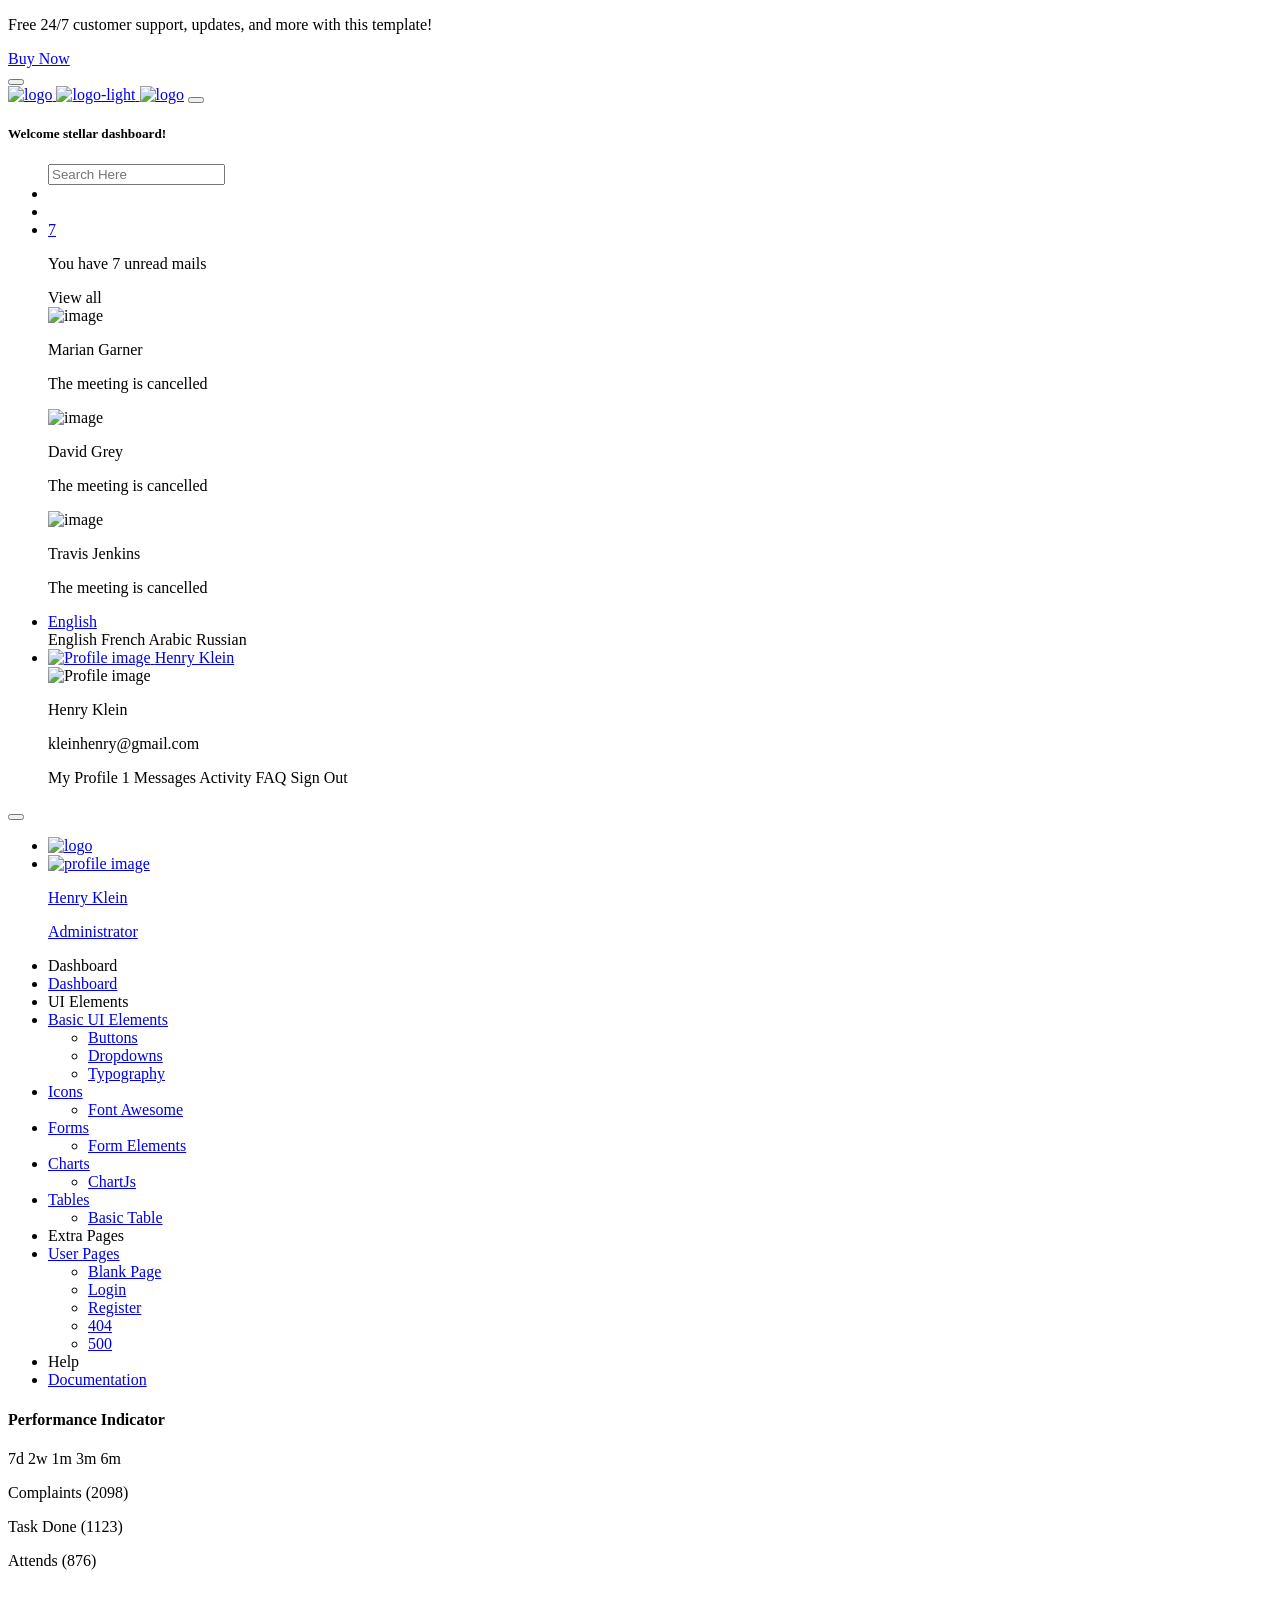
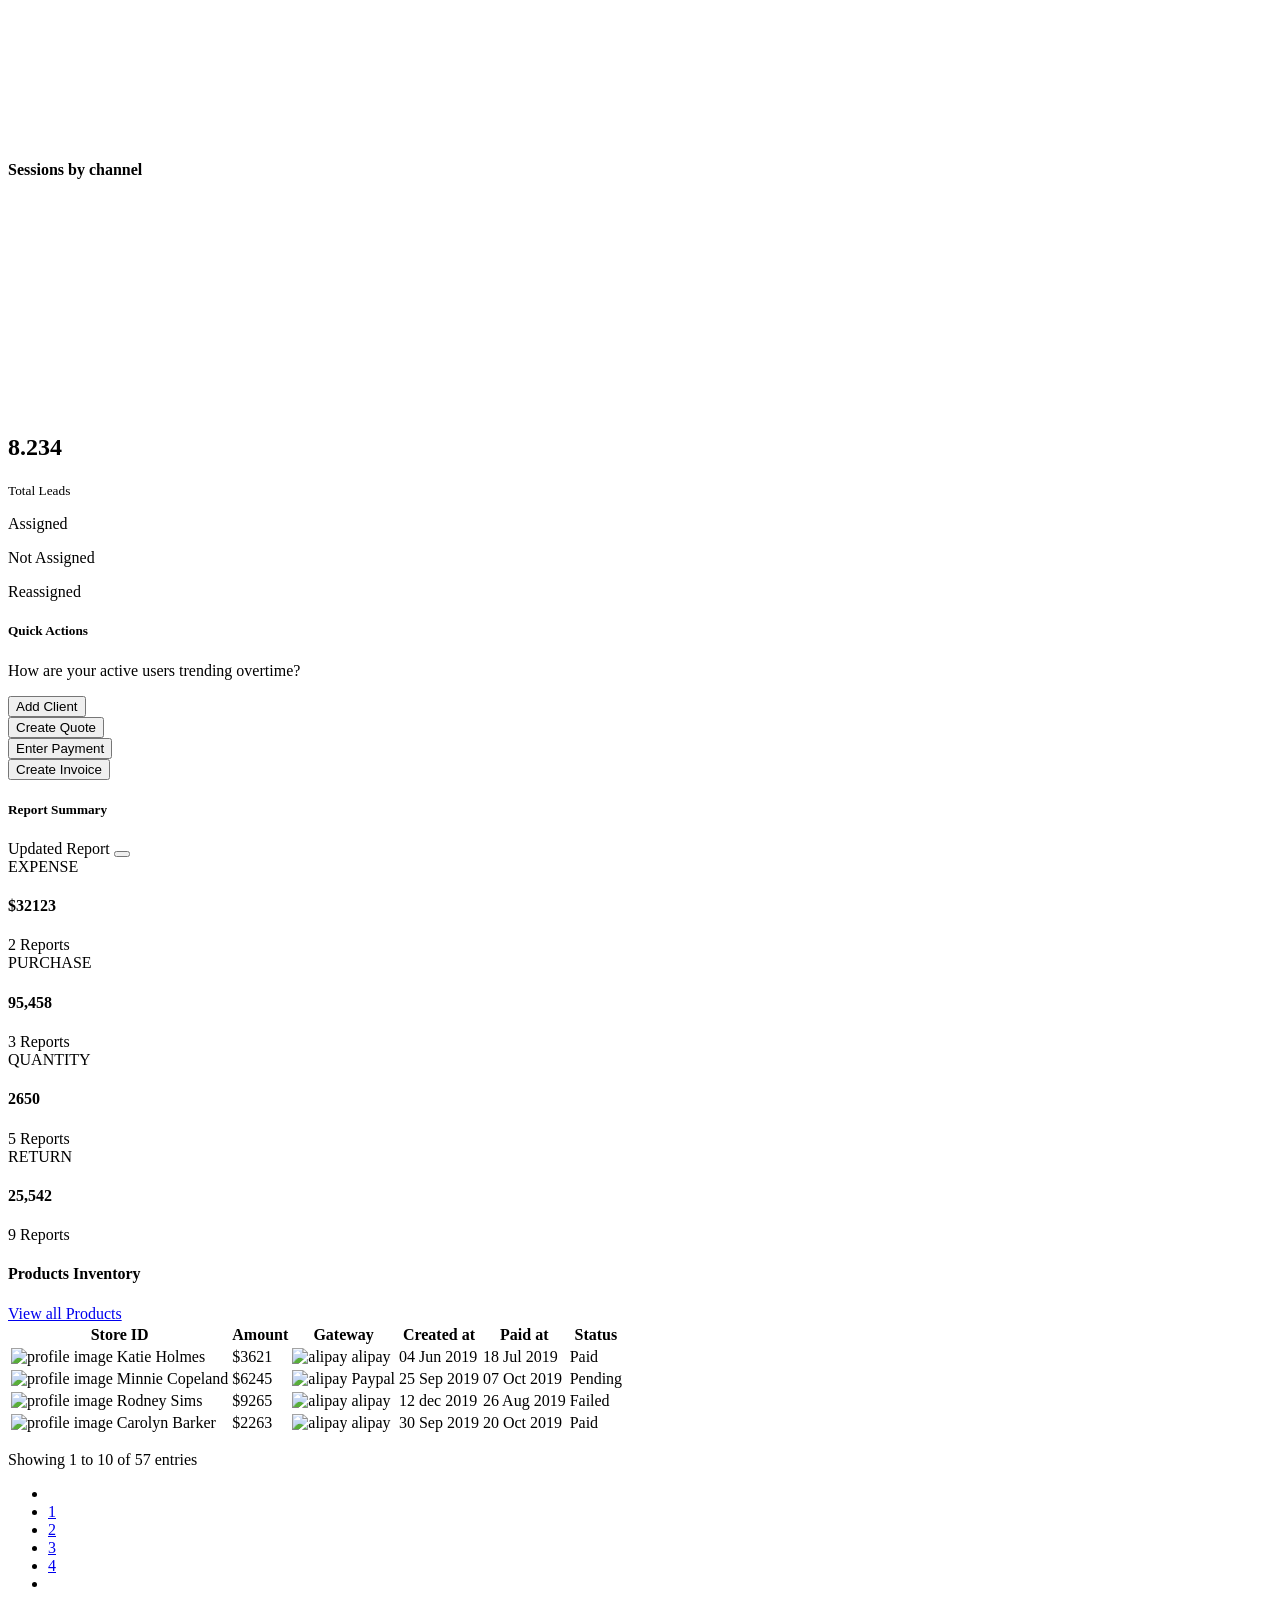
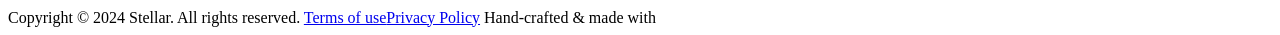
==== admin/index.html @ 07d18046 "Add files via upload" ====
<!DOCTYPE html>
<html lang="en">
  <head>
    <!-- Required meta tags -->
    <meta charset="utf-8">
    <meta name="viewport" content="width=device-width, initial-scale=1, shrink-to-fit=no">
    <title>Stellar Admin</title>
    <!-- plugins:css -->
    <link rel="stylesheet" href="assets/vendors/simple-line-icons/css/simple-line-icons.css">
    <link rel="stylesheet" href="assets/vendors/flag-icon-css/css/flag-icons.min.css">
    <link rel="stylesheet" href="assets/vendors/css/vendor.bundle.base.css">
    <!-- endinject -->
    <!-- Plugin css for this page -->
    <link rel="stylesheet" href="assets/vendors/font-awesome/css/font-awesome.min.css" />
    <link rel="stylesheet" href="assets/vendors/bootstrap-datepicker/bootstrap-datepicker.min.css">
    <link rel="stylesheet" href="assets/vendors/jvectormap/jquery-jvectormap.css">
    <link rel="stylesheet" href="assets/vendors/daterangepicker/daterangepicker.css">
    <link rel="stylesheet" href="assets/vendors/chartist/chartist.min.css">
    <!-- End plugin css for this page -->
    <!-- inject:css -->
    <!-- endinject -->
    <!-- Layout styles -->
    <link rel="stylesheet" href="assets/css/vertical-light-layout/style.css">
    <!-- End layout styles -->
    <link rel="shortcut icon" href="assets/images/favicon.png" />
  </head>
  <body>
    <div class="container-scroller">
      <div class="row p-0 m-0 proBanner" id="proBanner">
        <div class="col-md-12 p-0 m-0">
          <div class="card-body card-body-padding d-flex align-items-center justify-content-between">
            <div class="ps-lg-1">
              <div class="d-flex align-items-center justify-content-between">
                <p class="mb-0 font-weight-medium me-3 buy-now-text">Free 24/7 customer support, updates, and more with this template!</p>
                <a href="https://www.bootstrapdash.com/product/stellar-admin-template/" target="_blank" class="btn me-2 buy-now-btn border-0">Buy Now</a>
              </div>
            </div>
            <div class="d-flex align-items-center justify-content-between">
              <a href="https://www.bootstrapdash.com/product/stellar-admin-template/"><i class="icon-home me-3 text-white"></i></a>
              <button id="bannerClose" class="btn border-0 p-0">
                <i class="icon-close text-white me-0"></i>
              </button>
            </div>
          </div>
        </div>
      </div>
      <!-- partial:partials/_navbar.html -->
      <nav class="navbar default-layout-navbar col-lg-12 col-12 p-0 fixed-top d-flex flex-row">
        <div class="text-center navbar-brand-wrapper d-flex align-items-center justify-content-center">
          <a class="navbar-brand brand-logo" href="index.html">
            <img src="assets/images/logo.svg" alt="logo" class="logo-dark" />
            <img src="assets/images/logo-light.svg" alt="logo-light" class="logo-light">
          </a>
          <a class="navbar-brand brand-logo-mini" href="index.html"><img src="assets/images/logo-mini.svg" alt="logo" /></a>
          <button class="navbar-toggler navbar-toggler align-self-center" type="button" data-toggle="minimize">
            <span class="icon-menu"></span>
          </button>
        </div>
        <div class="navbar-menu-wrapper d-flex align-items-center">
          <h5 class="mb-0 font-weight-medium d-none d-lg-flex">Welcome stellar dashboard!</h5>
          <ul class="navbar-nav navbar-nav-right">
            <form class="search-form d-none d-md-block" action="#">
              <i class="icon-magnifier"></i>
              <input type="search" class="form-control" placeholder="Search Here" title="Search here">
            </form>
            <li class="nav-item"><a href="#" class="nav-link"><i class="icon-basket-loaded"></i></a></li>
            <li class="nav-item"><a href="#" class="nav-link"><i class="icon-chart"></i></a></li>
            <li class="nav-item dropdown">
              <a class="nav-link count-indicator message-dropdown" id="messageDropdown" href="#" data-bs-toggle="dropdown" aria-expanded="false">
                <i class="icon-speech"></i>
                <span class="count">7</span>
              </a>
              <div class="dropdown-menu dropdown-menu-right navbar-dropdown preview-list pb-0" aria-labelledby="messageDropdown">
                <a class="dropdown-item py-3">
                  <p class="mb-0 font-weight-medium float-start me-2">You have 7 unread mails </p>
                  <span class="badge badge-pill badge-primary float-end">View all</span>
                </a>
                <div class="dropdown-divider"></div>
                <a class="dropdown-item preview-item">
                  <div class="preview-thumbnail">
                    <img src="assets/images/faces/face10.jpg" alt="image" class="img-sm profile-pic">
                  </div>
                  <div class="preview-item-content flex-grow py-2">
                    <p class="preview-subject ellipsis font-weight-medium text-dark">Marian Garner </p>
                    <p class="font-weight-light small-text"> The meeting is cancelled </p>
                  </div>
                </a>
                <a class="dropdown-item preview-item">
                  <div class="preview-thumbnail">
                    <img src="assets/images/faces/face12.jpg" alt="image" class="img-sm profile-pic">
                  </div>
                  <div class="preview-item-content flex-grow py-2">
                    <p class="preview-subject ellipsis font-weight-medium text-dark">David Grey </p>
                    <p class="font-weight-light small-text"> The meeting is cancelled </p>
                  </div>
                </a>
                <a class="dropdown-item preview-item">
                  <div class="preview-thumbnail">
                    <img src="assets/images/faces/face1.jpg" alt="image" class="img-sm profile-pic">
                  </div>
                  <div class="preview-item-content flex-grow py-2">
                    <p class="preview-subject ellipsis font-weight-medium text-dark">Travis Jenkins </p>
                    <p class="font-weight-light small-text"> The meeting is cancelled </p>
                  </div>
                </a>
              </div>
            </li>
            <li class="nav-item dropdown language-dropdown d-none d-sm-flex align-items-center">
              <a class="nav-link d-flex align-items-center dropdown-toggle" id="LanguageDropdown" href="#" data-bs-toggle="dropdown" aria-expanded="false">
                <div class="d-inline-flex">
                  <i class="flag-icon flag-icon-us"></i>
                </div>
                <span class="profile-text font-weight-normal">English</span>
              </a>
              <div class="dropdown-menu dropdown-menu-left navbar-dropdown py-2" aria-labelledby="LanguageDropdown">
                <a class="dropdown-item">
                  <i class="flag-icon flag-icon-us"></i> English </a>
                <a class="dropdown-item">
                  <i class="flag-icon flag-icon-fr"></i> French </a>
                <a class="dropdown-item">
                  <i class="flag-icon flag-icon-ae"></i> Arabic </a>
                <a class="dropdown-item">
                  <i class="flag-icon flag-icon-ru"></i> Russian </a>
              </div>
            </li>
            <li class="nav-item dropdown d-none d-xl-inline-flex user-dropdown">
              <a class="nav-link dropdown-toggle" id="UserDropdown" href="#" data-bs-toggle="dropdown" aria-expanded="false">
                <img class="img-xs rounded-circle ms-2" src="assets/images/faces/face8.jpg" alt="Profile image"> <span class="font-weight-normal"> Henry Klein </span></a>
              <div class="dropdown-menu dropdown-menu-right navbar-dropdown" aria-labelledby="UserDropdown">
                <div class="dropdown-header text-center">
                  <img class="img-md rounded-circle" src="assets/images/faces/face8.jpg" alt="Profile image">
                  <p class="mb-1 mt-3">Henry Klein</p>
                  <p class="font-weight-light text-muted mb-0">kleinhenry@gmail.com</p>
                </div>
                <a class="dropdown-item"><i class="dropdown-item-icon icon-user text-primary"></i> My Profile <span class="badge badge-pill badge-danger">1</span></a>
                <a class="dropdown-item"><i class="dropdown-item-icon icon-speech text-primary"></i> Messages</a>
                <a class="dropdown-item"><i class="dropdown-item-icon icon-energy text-primary"></i> Activity</a>
                <a class="dropdown-item"><i class="dropdown-item-icon icon-question text-primary"></i> FAQ</a>
                <a class="dropdown-item"><i class="dropdown-item-icon icon-power text-primary"></i>Sign Out</a>
              </div>
            </li>
          </ul>
          <button class="navbar-toggler navbar-toggler-right d-lg-none align-self-center" type="button" data-toggle="offcanvas">
            <span class="icon-menu"></span>
          </button>
        </div>
      </nav>
      <!-- partial -->
      <div class="container-fluid page-body-wrapper">
        <!-- partial:partials/_sidebar.html -->
        <nav class="sidebar sidebar-offcanvas" id="sidebar">
          <ul class="nav">
            <li class="nav-item navbar-brand-mini-wrapper">
              <a class="nav-link navbar-brand brand-logo-mini" href="index.html"><img src="assets/images/logo-mini.svg" alt="logo" /></a>
            </li>
            <li class="nav-item nav-profile">
              <a href="#" class="nav-link">
                <div class="profile-image">
                  <img class="img-xs rounded-circle" src="assets/images/faces/face8.jpg" alt="profile image">
                  <div class="dot-indicator bg-success"></div>
                </div>
                <div class="text-wrapper">
                  <p class="profile-name">Henry Klein</p>
                  <p class="designation">Administrator</p>
                </div>
                <div class="icon-container">
                  <i class="icon-bubbles"></i>
                  <div class="dot-indicator bg-danger"></div>
                </div>
              </a>
            </li>
            <li class="nav-item nav-category">
              <span class="nav-link">Dashboard</span>
            </li>
            <li class="nav-item">
              <a class="nav-link" href="index.html">
                <span class="menu-title">Dashboard</span>
                <i class="icon-screen-desktop menu-icon"></i>
              </a>
            </li>
            <li class="nav-item nav-category"><span class="nav-link">UI Elements</span></li>
            <li class="nav-item">
              <a class="nav-link" data-bs-toggle="collapse" href="#ui-basic" aria-expanded="false" aria-controls="ui-basic">
                <span class="menu-title">Basic UI Elements</span>
                <i class="icon-layers menu-icon"></i>
              </a>
              <div class="collapse" id="ui-basic">
                <ul class="nav flex-column sub-menu">
                  <li class="nav-item"> <a class="nav-link" href="pages/ui-features/buttons.html">Buttons</a></li>
                  <li class="nav-item"> <a class="nav-link" href="pages/ui-features/dropdowns.html">Dropdowns</a></li>
                  <li class="nav-item"> <a class="nav-link" href="pages/ui-features/typography.html">Typography</a></li>
                </ul>
              </div>
            </li>
            <li class="nav-item">
              <a class="nav-link" data-bs-toggle="collapse" href="#icons" aria-expanded="false" aria-controls="icons">
                <span class="menu-title">Icons</span>
                <i class="icon-globe menu-icon"></i>
              </a>
              <div class="collapse" id="icons">
                <ul class="nav flex-column sub-menu">
                  <li class="nav-item"> <a class="nav-link" href="pages/icons/font-awesome.html">Font Awesome</a></li>
                </ul>
              </div>
            </li>
            <li class="nav-item">
              <a class="nav-link" data-bs-toggle="collapse" href="#forms" aria-expanded="false" aria-controls="forms">
                <span class="menu-title">Forms</span>
                <i class="icon-book-open menu-icon"></i>
              </a>
              <div class="collapse" id="forms">
                <ul class="nav flex-column sub-menu">
                  <li class="nav-item"> <a class="nav-link" href="pages/forms/basic_elements.html">Form Elements</a></li>
                </ul>
              </div>
            </li>
            <li class="nav-item">
              <a class="nav-link" data-bs-toggle="collapse" href="#charts" aria-expanded="false" aria-controls="charts">
                <span class="menu-title">Charts</span>
                <i class="icon-chart menu-icon"></i>
              </a>
              <div class="collapse" id="charts">
                <ul class="nav flex-column sub-menu">
                  <li class="nav-item"> <a class="nav-link" href="pages/charts/chartjs.html">ChartJs</a></li>
                </ul>
              </div>
            </li>
            <li class="nav-item">
              <a class="nav-link" data-bs-toggle="collapse" href="#tables" aria-expanded="false" aria-controls="tables">
                <span class="menu-title">Tables</span>
                <i class="icon-grid menu-icon"></i>
              </a>
              <div class="collapse" id="tables">
                <ul class="nav flex-column sub-menu">
                  <li class="nav-item"> <a class="nav-link" href="pages/tables/basic-table.html">Basic Table</a></li>
                </ul>
              </div>
            </li>
            <li class="nav-item nav-category"><span class="nav-link">Extra Pages</span></li>
            <li class="nav-item">
              <a class="nav-link" data-bs-toggle="collapse" href="#auth" aria-expanded="false" aria-controls="auth">
                <span class="menu-title">User Pages</span>
                <i class="icon-disc menu-icon"></i>
              </a>
              <div class="collapse" id="auth">
                <ul class="nav flex-column sub-menu">
                  <li class="nav-item"> <a class="nav-link" href="pages/samples/blank-page.html"> Blank Page </a></li>
                  <li class="nav-item"> <a class="nav-link" href="pages/samples/login.html"> Login </a></li>
                  <li class="nav-item"> <a class="nav-link" href="pages/samples/register.html"> Register </a></li>
                  <li class="nav-item"> <a class="nav-link" href="pages/samples/error-404.html"> 404 </a></li>
                  <li class="nav-item"> <a class="nav-link" href="pages/samples/error-500.html"> 500 </a></li>
                </ul>
              </div>
            </li>
            <li class="nav-item nav-category"><span class="nav-link">Help</span></li>
            <li class="nav-item">
              <a class="nav-link" href="../../docs/documentation.html" target="_blank">
                <span class="menu-title">Documentation</span>
                <i class="icon-folder-alt menu-icon"></i>
              </a>
            </li>
          </ul>
        </nav>
        <!-- partial -->
        <div class="main-panel">
          <div class="content-wrapper">
            <div class="row">
              <div class="col-md-8 grid-margin stretch-card">
                <div class="card">
                  <div class="card-body performane-indicator-card">
                    <div class="d-sm-flex">
                      <h4 class="card-title flex-shrink-1">Performance Indicator</h4>
                      <p class="m-sm-0 ms-sm-auto flex-shrink-0">
                        <span class="data-time-range ms-0">7d</span>
                        <span class="data-time-range active">2w</span>
                        <span class="data-time-range">1m</span>
                        <span class="data-time-range">3m</span>
                        <span class="data-time-range">6m</span>
                      </p>
                    </div>
                    <div class="d-sm-flex flex-wrap mt-3">
                      <div class="d-flex align-items-center">
                        <span class="dot-indicator bg-primary ms-2"></span>
                        <p class="mb-0 ms-2 text-muted font-weight-semibold">Complaints (2098)</p>
                      </div>
                      <div class="d-flex align-items-center">
                        <span class="dot-indicator bg-info ms-2"></span>
                        <p class="mb-0 ms-2 text-muted font-weight-semibold"> Task Done (1123)</p>
                      </div>
                      <div class="d-flex align-items-center">
                        <span class="dot-indicator bg-danger ms-2"></span>
                        <p class="mb-0 ms-2 text-muted font-weight-semibold">Attends (876)</p>
                      </div>
                    </div>
                    <div class="dotted-chart-height">
                      <canvas id="performance-indicator-chart" class="mt-5"></canvas>
                    </div>
                  </div>
                </div>
              </div>
              <div class="col-md-4 grid-margin stretch-card">
                <div class="card">
                  <div class="card-body">
                    <h4 class="card-title">Sessions by channel</h4>
                    <div class="aligner-wrapper py-3">
                      <div class="doughnut-chart-height">
                        <canvas id="sessionsDoughnutChart" height="210"></canvas>
                      </div>
                      <div class="wrapper d-flex flex-column justify-content-center absolute absolute-center">
                        <h2 class="text-center mb-0 font-weight-bold">8.234</h2>
                        <small class="d-block text-center text-muted  font-weight-semibold mb-0">Total Leads</small>
                      </div>
                    </div>
                    <div class="wrapper mt-4 d-flex flex-wrap align-items-cente">
                      <div class="d-flex">
                        <span class="square-indicator bg-danger ms-2"></span>
                        <p class="mb-0 ms-2">Assigned</p>
                      </div>
                      <div class="d-flex">
                        <span class="square-indicator bg-success ms-2"></span>
                        <p class="mb-0 ms-2">Not Assigned</p>
                      </div>
                      <div class="d-flex">
                        <span class="square-indicator bg-warning ms-2"></span>
                        <p class="mb-0 ms-2">Reassigned</p>
                      </div>
                    </div>
                  </div>
                </div>
              </div>
            </div>
            <!-- Quick Action Toolbar Starts-->
            <div class="row quick-action-toolbar">
              <div class="col-md-12 grid-margin">
                <div class="card">
                  <div class="card-header d-block d-md-flex">
                    <h5 class="mb-0">Quick Actions</h5>
                    <p class="ms-auto mb-0">How are your active users trending overtime?<i class="icon-bulb"></i></p>
                  </div>
                  <div class="d-md-flex row m-0 quick-action-btns" role="group" aria-label="Quick action buttons">
                    <div class="col-sm-6 col-md-3 p-3 text-center btn-wrapper">
                      <button type="button" class="btn px-0"> <i class="icon-user me-2"></i> Add Client</button>
                    </div>
                    <div class="col-sm-6 col-md-3 p-3 text-center btn-wrapper">
                      <button type="button" class="btn px-0"><i class="icon-docs me-2"></i> Create Quote</button>
                    </div>
                    <div class="col-sm-6 col-md-3 p-3 text-center btn-wrapper">
                      <button type="button" class="btn px-0"><i class="icon-folder me-2"></i> Enter Payment</button>
                    </div>
                    <div class="col-sm-6 col-md-3 p-3 text-center btn-wrapper">
                      <button type="button" class="btn px-0"><i class="icon-book-open me-2"></i>Create Invoice</button>
                    </div>
                  </div>
                </div>
              </div>
            </div>
            <!-- Quick Action Toolbar Ends-->
            <div class="row">
              <div class="col-md-12 grid-margin">
                <div class="card">
                  <div class="card-body">
                    <div class="row">
                      <div class="col-md-12">
                        <div class="d-sm-flex align-items-baseline report-summary-header">
                          <h5 class="font-weight-semibold">Report Summary</h5> <span class="ms-auto">Updated Report</span> <button class="btn btn-icons border-0 p-2"><i class="icon-refresh"></i></button>
                        </div>
                      </div>
                    </div>
                    <div class="row report-inner-cards-wrapper">
                      <div class=" col-md -6 col-xl report-inner-card">
                        <div class="inner-card-text">
                          <span class="report-title">EXPENSE</span>
                          <h4>$32123</h4>
                          <span class="report-count"> 2 Reports</span>
                        </div>
                        <div class="inner-card-icon bg-success">
                          <i class="icon-rocket"></i>
                        </div>
                      </div>
                      <div class="col-md-6 col-xl report-inner-card">
                        <div class="inner-card-text">
                          <span class="report-title">PURCHASE</span>
                          <h4>95,458</h4>
                          <span class="report-count"> 3 Reports</span>
                        </div>
                        <div class="inner-card-icon bg-danger">
                          <i class="icon-briefcase"></i>
                        </div>
                      </div>
                      <div class="col-md-6 col-xl report-inner-card">
                        <div class="inner-card-text">
                          <span class="report-title">QUANTITY</span>
                          <h4>2650</h4>
                          <span class="report-count"> 5 Reports</span>
                        </div>
                        <div class="inner-card-icon bg-warning">
                          <i class="icon-globe-alt"></i>
                        </div>
                      </div>
                      <div class="col-md-6 col-xl report-inner-card">
                        <div class="inner-card-text">
                          <span class="report-title">RETURN</span>
                          <h4>25,542</h4>
                          <span class="report-count"> 9 Reports</span>
                        </div>
                        <div class="inner-card-icon bg-primary">
                          <i class="icon-diamond"></i>
                        </div>
                      </div>
                    </div>
                  </div>
                </div>
              </div>
            </div>
            <div class="row">
              <div class="col-md-12 grid-margin stretch-card">
                <div class="card">
                  <div class="card-body">
                    <div class="d-sm-flex align-items-center mb-4">
                      <h4 class="card-title mb-sm-0">Products Inventory</h4>
                      <a href="#" class="text-dark ms-auto mb-3 mb-sm-0"> View all Products</a>
                    </div>
                    <div class="table-responsive border rounded p-1">
                      <table class="table">
                        <thead>
                          <tr>
                            <th class="font-weight-bold">Store ID</th>
                            <th class="font-weight-bold">Amount</th>
                            <th class="font-weight-bold">Gateway</th>
                            <th class="font-weight-bold">Created at</th>
                            <th class="font-weight-bold">Paid at</th>
                            <th class="font-weight-bold">Status</th>
                          </tr>
                        </thead>
                        <tbody>
                          <tr>
                            <td>
                              <img class="img-sm rounded-circle" src="assets/images/faces/face1.jpg" alt="profile image"> Katie Holmes
                            </td>
                            <td>$3621</td>
                            <td><img src="assets/images/dashboard/alipay.png" alt="alipay" class="gateway-icon me-2"> alipay</td>
                            <td>04 Jun 2019</td>
                            <td>18 Jul 2019</td>
                            <td>
                              <div class="badge badge-success p-2">Paid</div>
                            </td>
                          </tr>
                          <tr>
                            <td>
                              <img class="img-sm rounded-circle" src="assets/images/faces/face2.jpg" alt="profile image"> Minnie Copeland
                            </td>
                            <td>$6245</td>
                            <td><img src="assets/images/dashboard/paypal.png" alt="alipay" class="gateway-icon me-2"> Paypal</td>
                            <td>25 Sep 2019</td>
                            <td>07 Oct 2019</td>
                            <td>
                              <div class="badge badge-danger p-2">Pending</div>
                            </td>
                          </tr>
                          <tr>
                            <td>
                              <img class="img-sm rounded-circle" src="assets/images/faces/face3.jpg" alt="profile image"> Rodney Sims
                            </td>
                            <td>$9265</td>
                            <td><img src="assets/images/dashboard/alipay.png" alt="alipay" class="gateway-icon me-2"> alipay</td>
                            <td>12 dec 2019</td>
                            <td>26 Aug 2019</td>
                            <td>
                              <div class="badge badge-warning p-2">Failed</div>
                            </td>
                          </tr>
                          <tr>
                            <td>
                              <img class="img-sm rounded-circle" src="assets/images/faces/face4.jpg" alt="profile image"> Carolyn Barker
                            </td>
                            <td>$2263</td>
                            <td><img src="assets/images/dashboard/alipay.png" alt="alipay" class="gateway-icon me-2"> alipay</td>
                            <td>30 Sep 2019</td>
                            <td>20 Oct 2019</td>
                            <td>
                              <div class="badge badge-success p-2">Paid</div>
                            </td>
                          </tr>
                        </tbody>
                      </table>
                    </div>
                    <div class="d-flex mt-4 flex-wrap align-items-center">
                      <p class="text-muted mb-sm-0">Showing 1 to 10 of 57 entries</p>
                      <nav class="ms-auto">
                        <ul class="pagination separated pagination-info mb-sm-0">
                          <li class="page-item"><a href="#" class="page-link"><i class="icon-arrow-left"></i></a></li>
                          <li class="page-item active"><a href="#" class="page-link">1</a></li>
                          <li class="page-item"><a href="#" class="page-link">2</a></li>
                          <li class="page-item"><a href="#" class="page-link">3</a></li>
                          <li class="page-item"><a href="#" class="page-link">4</a></li>
                          <li class="page-item"><a href="#" class="page-link"><i class="icon-arrow-right"></i></a></li>
                        </ul>
                      </nav>
                    </div>
                  </div>
                </div>
              </div>
            </div>
            
          </div>
          <!-- content-wrapper ends -->
          <!-- partial:partials/_footer.html -->
          <footer class="footer">
            <div class="d-sm-flex justify-content-center justify-content-sm-between">
              <span class="text-muted text-center text-sm-left d-block d-sm-inline-block">Copyright © 2024 Stellar. All rights reserved. <a href="#"> Terms of use</a><a href="#">Privacy Policy</a></span>
              <span class="float-none float-sm-right d-block mt-1 mt-sm-0 text-center">Hand-crafted & made with <i class="icon-heart text-danger"></i></span>
            </div>
          </footer>
          <!-- partial -->
        </div>
        <!-- main-panel ends -->
      </div>
      <!-- page-body-wrapper ends -->
    </div>
    <!-- container-scroller -->
    <!-- plugins:js -->
    <script src="assets/vendors/js/vendor.bundle.base.js"></script>
    <!-- endinject -->
    <!-- Plugin js for this page -->
    <script src="assets/vendors/chart.js/chart.umd.js"></script>
    <script src="assets/vendors/jvectormap/jquery-jvectormap.min.js"></script>
    <script src="assets/vendors/jvectormap/jquery-jvectormap-world-mill-en.js"></script>
    <script src="assets/vendors/bootstrap-datepicker/bootstrap-datepicker.min.js"></script>
    <script src="assets/vendors/moment/moment.min.js"></script>
    <script src="assets/vendors/daterangepicker/daterangepicker.js"></script>
    <script src="assets/vendors/chartist/chartist.min.js"></script>
    <script src="assets/vendors/progressbar.js/progressbar.min.js"></script>
    <script src="assets/js/jquery.cookie.js"></script>
    <!-- End plugin js for this page -->
    <!-- inject:js -->
    <script src="assets/js/off-canvas.js"></script>
    <script src="assets/js/hoverable-collapse.js"></script>
    <script src="assets/js/misc.js"></script>
    <script src="assets/js/settings.js"></script>
    <script src="assets/js/todolist.js"></script>
    <!-- endinject -->
    <!-- Custom js for this page -->
    <script src="assets/js/dashboard.js"></script>
    <!-- End custom js for this page -->
  </body>
</html>
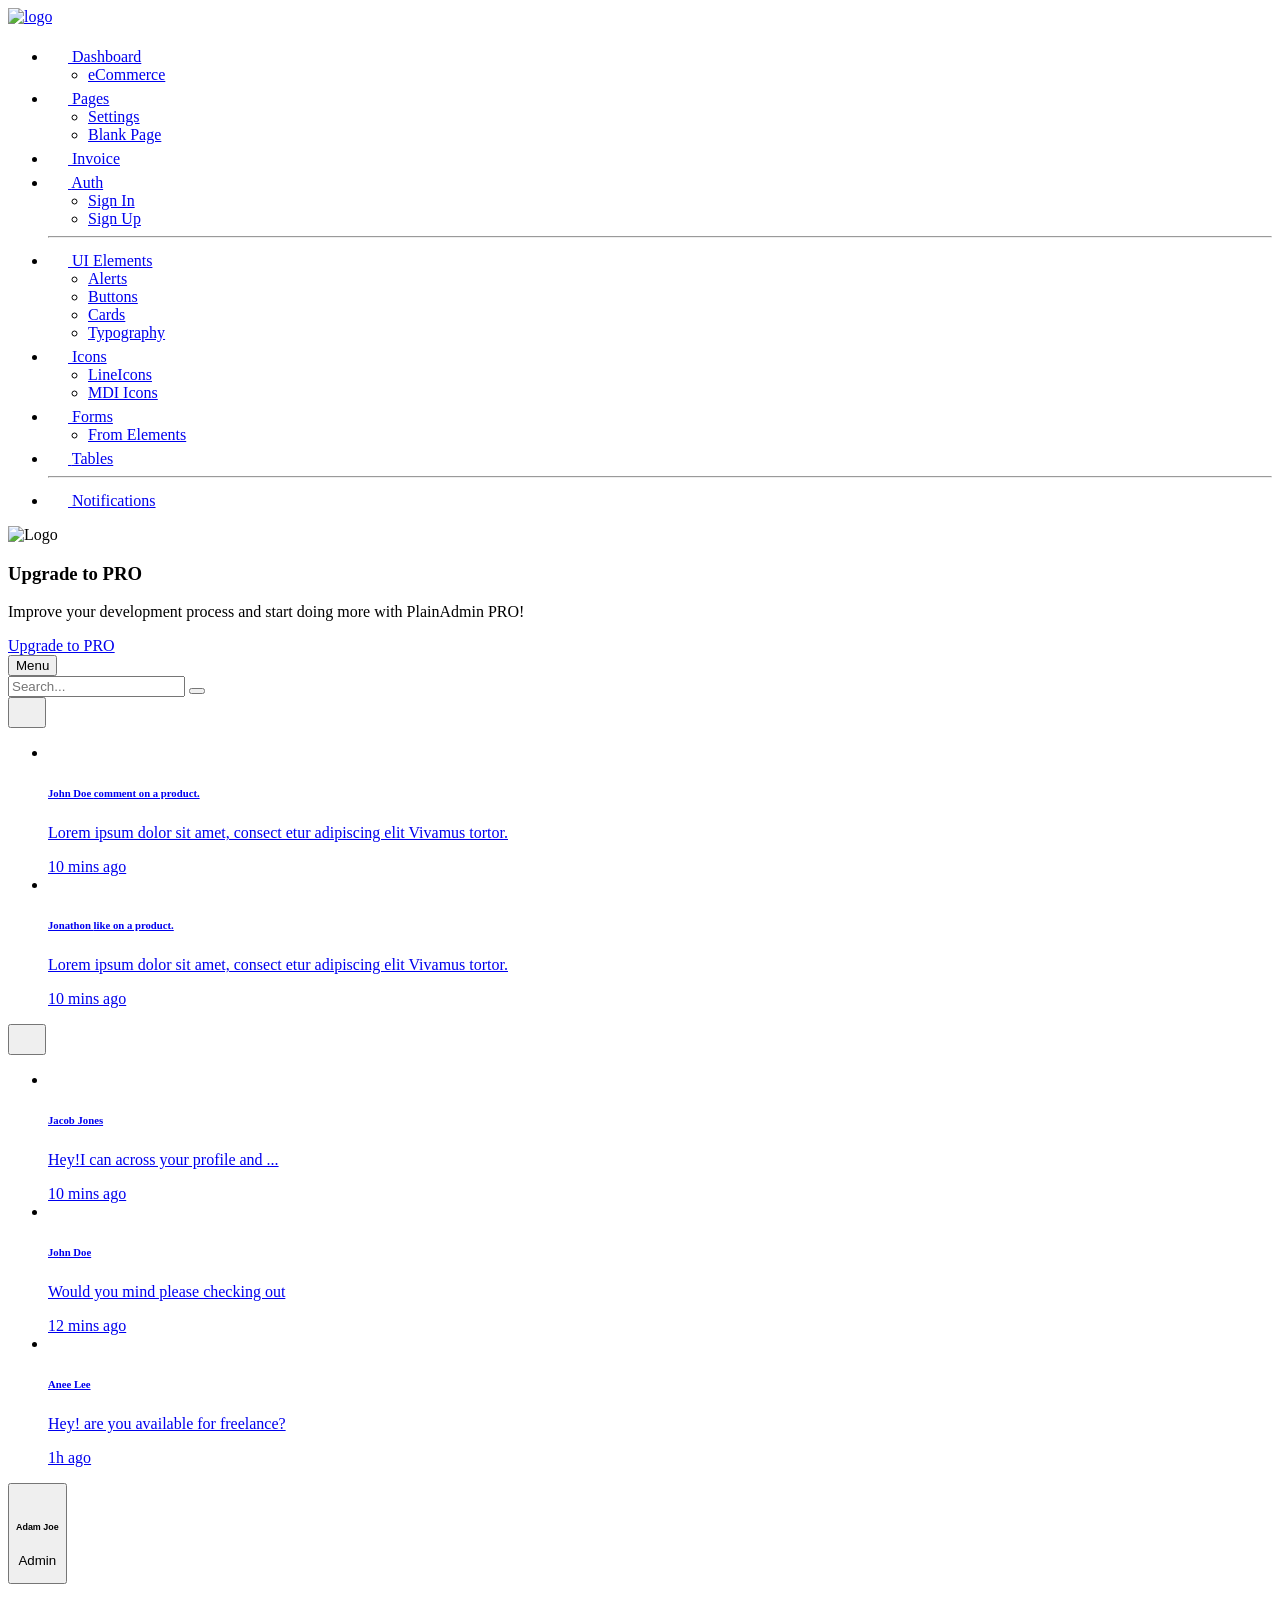
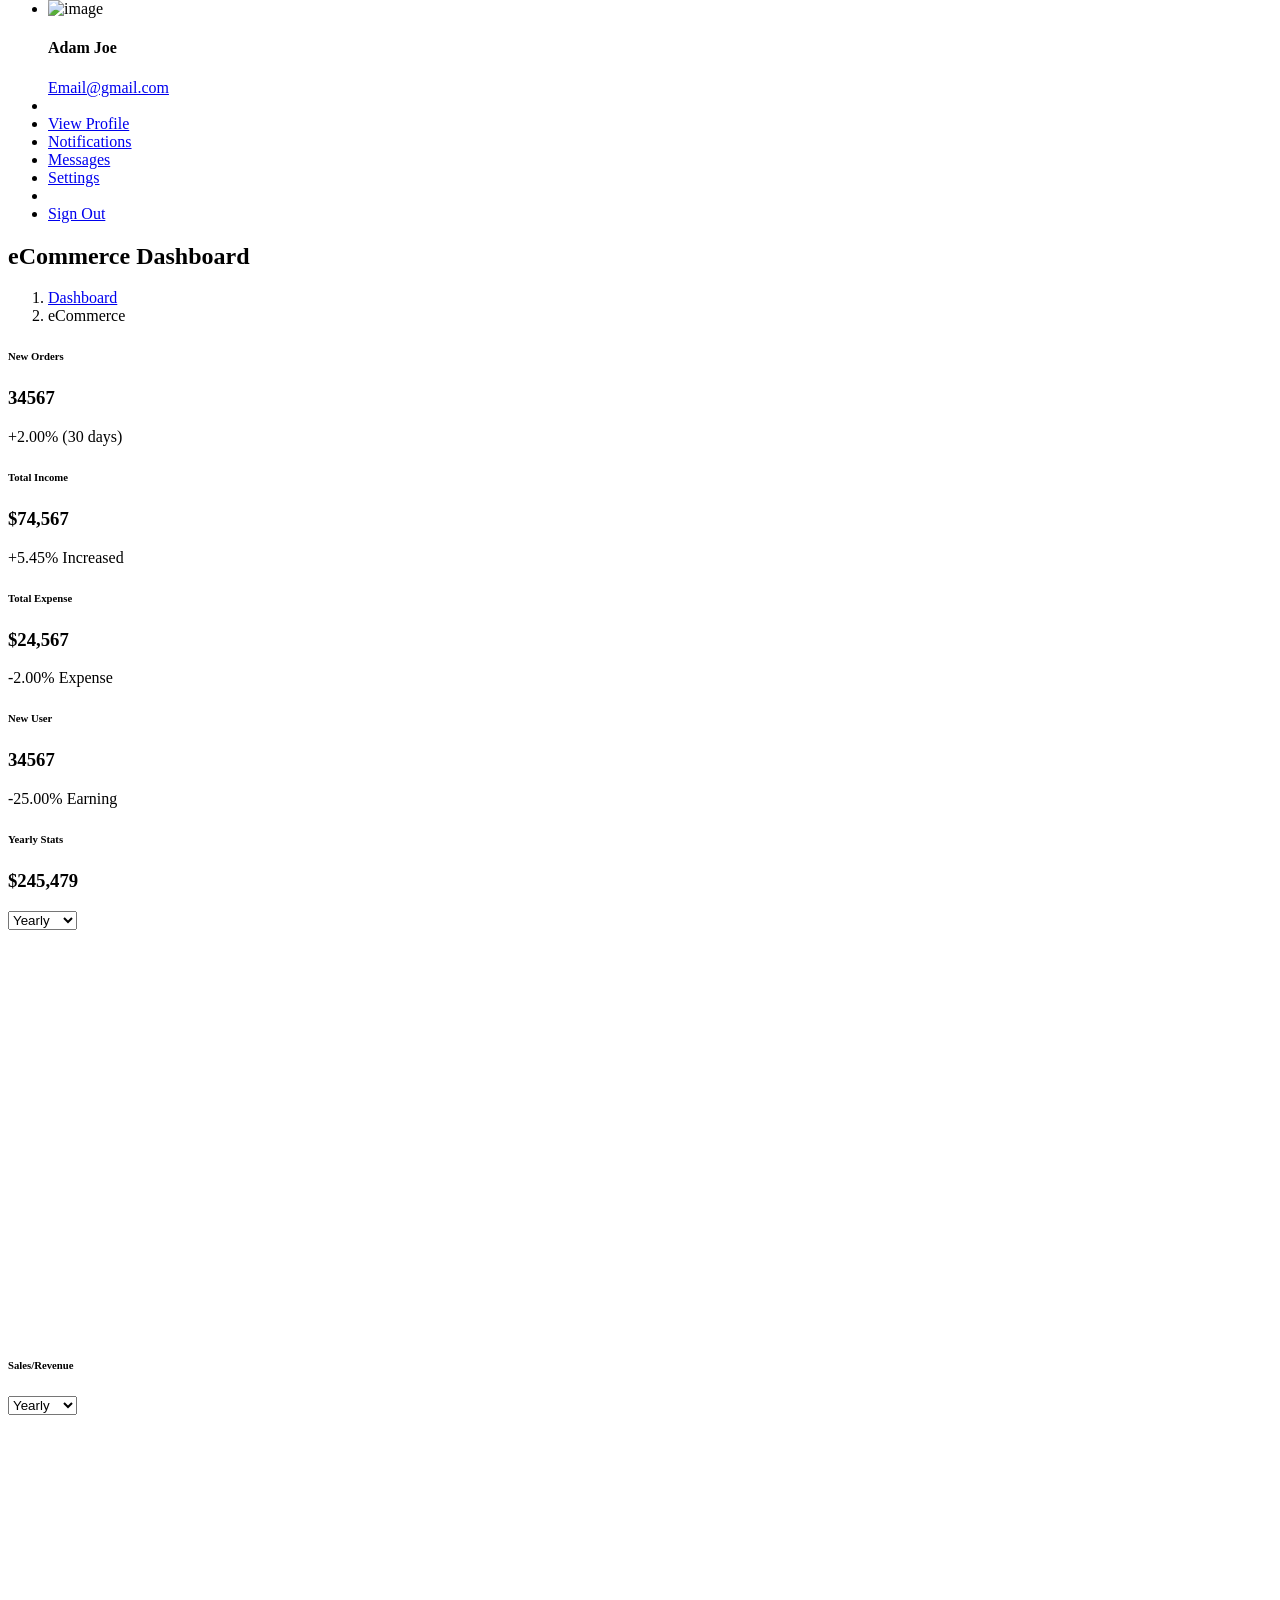
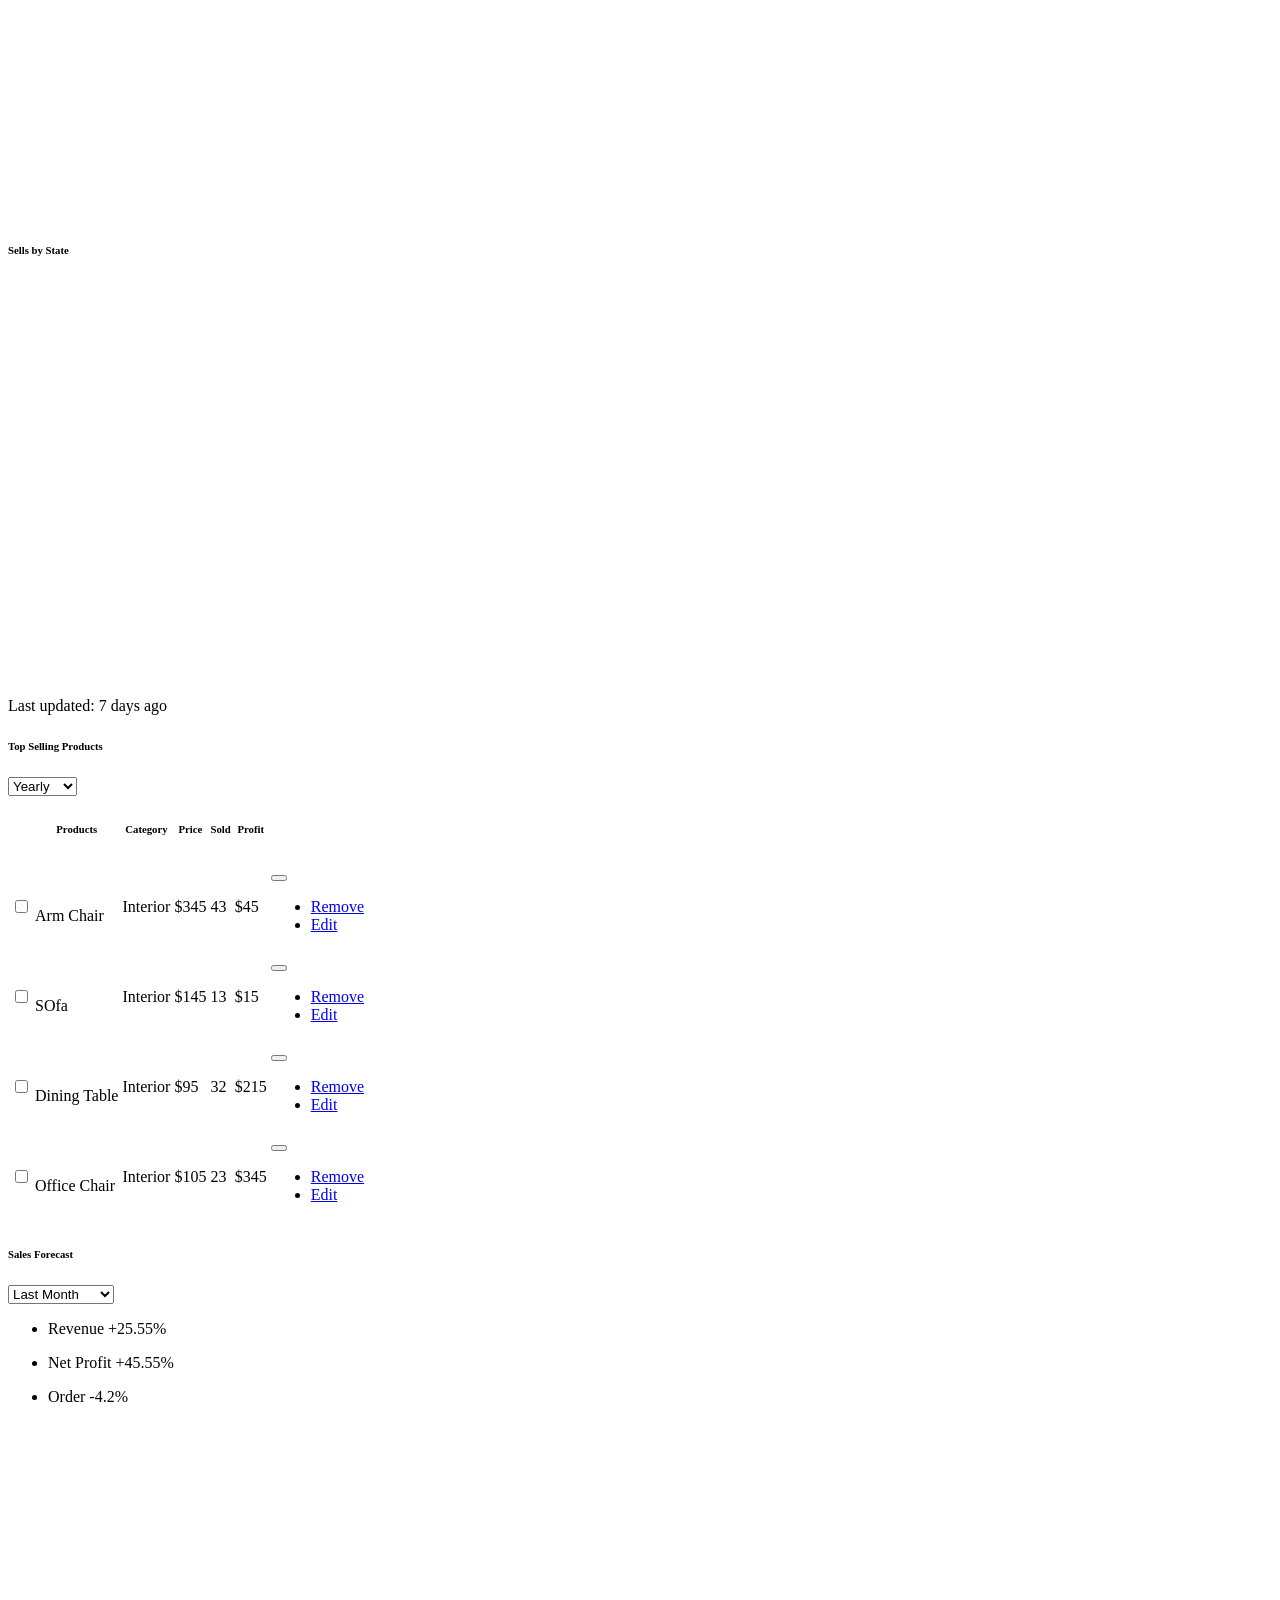
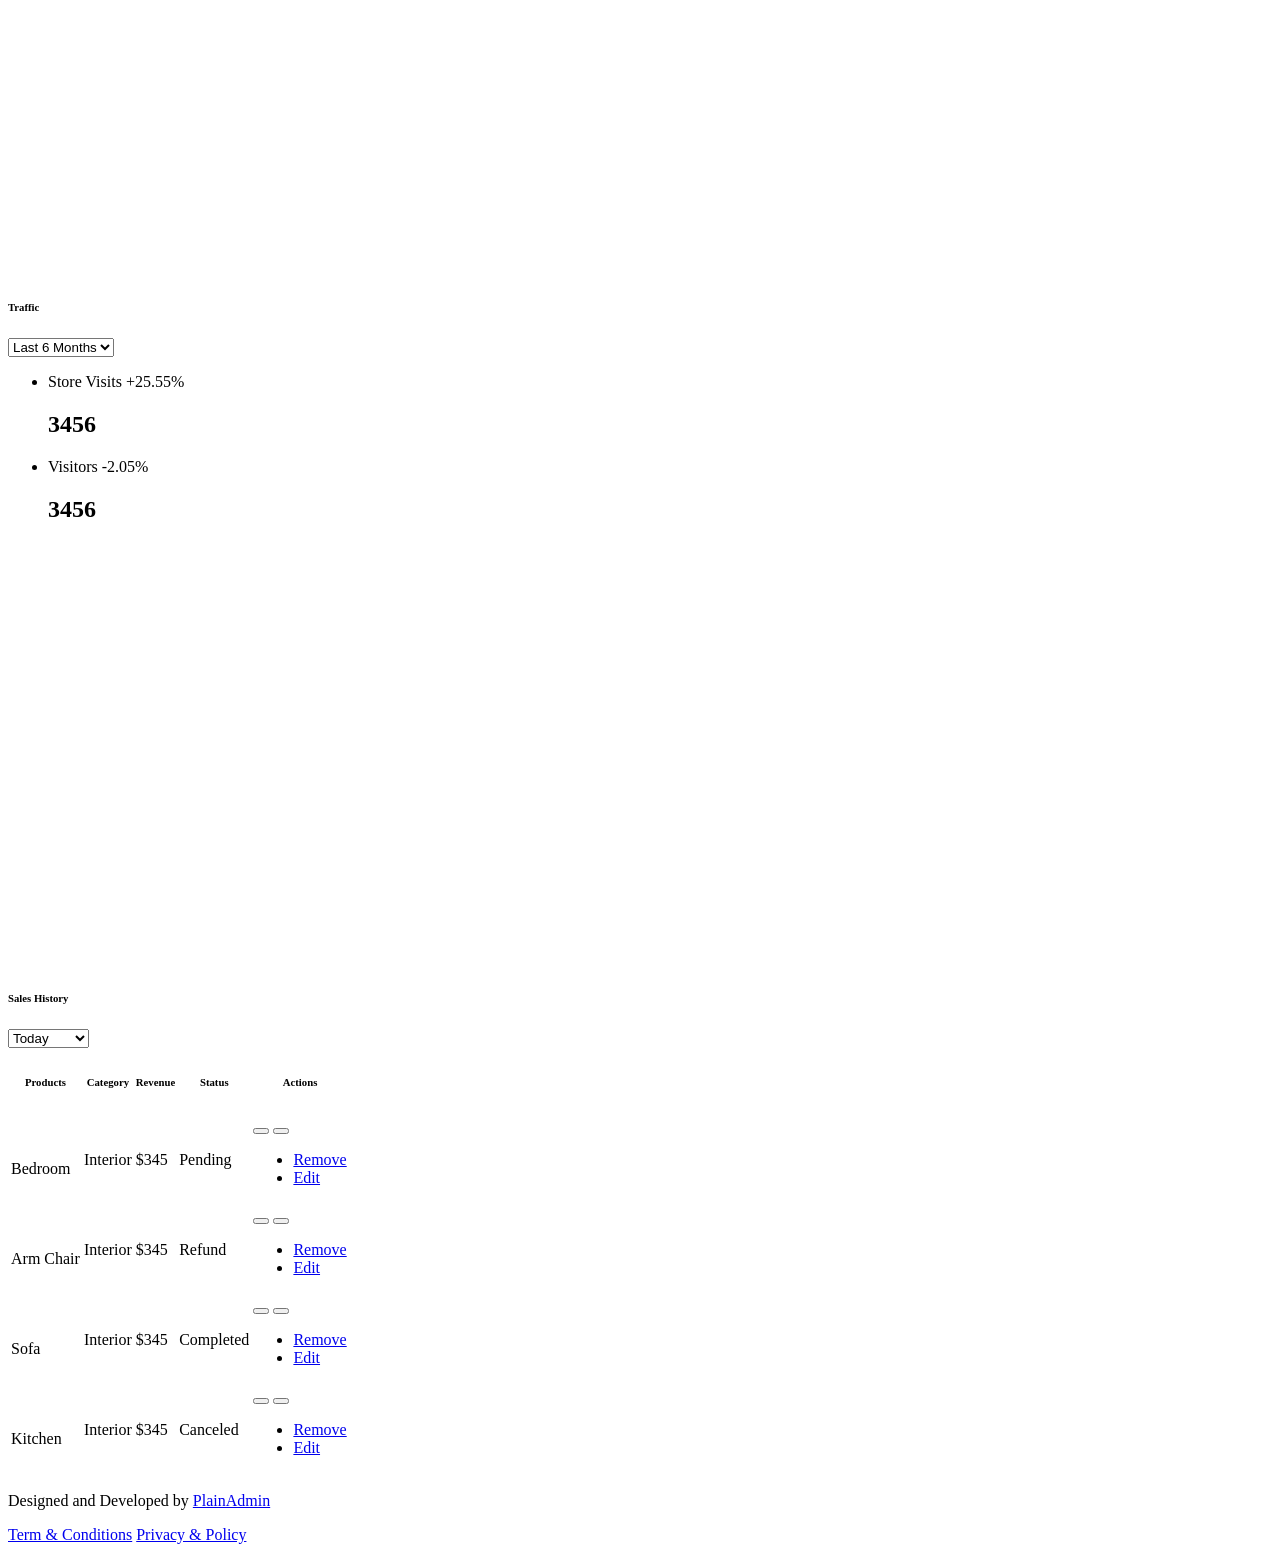
==== commit 4f9eae6f: "Rename index.html to admin/index.html" ====
--- a/admin/index.html
+++ b/admin/index.html
@@ -1,546 +1,1791 @@
-<!DOCTYPE html>
-<html lang="en">
-  <head>
-    <!-- Required meta tags -->
-    <meta charset="utf-8">
-    <meta name="viewport" content="width=device-width, initial-scale=1, shrink-to-fit=no">
-    <title>Stellar Admin</title>
-    <!-- plugins:css -->
-    <link rel="stylesheet" href="assets/vendors/simple-line-icons/css/simple-line-icons.css">
-    <link rel="stylesheet" href="assets/vendors/flag-icon-css/css/flag-icons.min.css">
-    <link rel="stylesheet" href="assets/vendors/css/vendor.bundle.base.css">
-    <!-- endinject -->
-    <!-- Plugin css for this page -->
-    <link rel="stylesheet" href="assets/vendors/font-awesome/css/font-awesome.min.css" />
-    <link rel="stylesheet" href="assets/vendors/bootstrap-datepicker/bootstrap-datepicker.min.css">
-    <link rel="stylesheet" href="assets/vendors/jvectormap/jquery-jvectormap.css">
-    <link rel="stylesheet" href="assets/vendors/daterangepicker/daterangepicker.css">
-    <link rel="stylesheet" href="assets/vendors/chartist/chartist.min.css">
-    <!-- End plugin css for this page -->
-    <!-- inject:css -->
-    <!-- endinject -->
-    <!-- Layout styles -->
-    <link rel="stylesheet" href="assets/css/vertical-light-layout/style.css">
-    <!-- End layout styles -->
-    <link rel="shortcut icon" href="assets/images/favicon.png" />
-  </head>
-  <body>
-    <div class="container-scroller">
-      <div class="row p-0 m-0 proBanner" id="proBanner">
-        <div class="col-md-12 p-0 m-0">
-          <div class="card-body card-body-padding d-flex align-items-center justify-content-between">
-            <div class="ps-lg-1">
-              <div class="d-flex align-items-center justify-content-between">
-                <p class="mb-0 font-weight-medium me-3 buy-now-text">Free 24/7 customer support, updates, and more with this template!</p>
-                <a href="https://www.bootstrapdash.com/product/stellar-admin-template/" target="_blank" class="btn me-2 buy-now-btn border-0">Buy Now</a>
-              </div>
-            </div>
-            <div class="d-flex align-items-center justify-content-between">
-              <a href="https://www.bootstrapdash.com/product/stellar-admin-template/"><i class="icon-home me-3 text-white"></i></a>
-              <button id="bannerClose" class="btn border-0 p-0">
-                <i class="icon-close text-white me-0"></i>
-              </button>
-            </div>
-          </div>
-        </div>
-      </div>
-      <!-- partial:partials/_navbar.html -->
-      <nav class="navbar default-layout-navbar col-lg-12 col-12 p-0 fixed-top d-flex flex-row">
-        <div class="text-center navbar-brand-wrapper d-flex align-items-center justify-content-center">
-          <a class="navbar-brand brand-logo" href="index.html">
-            <img src="assets/images/logo.svg" alt="logo" class="logo-dark" />
-            <img src="assets/images/logo-light.svg" alt="logo-light" class="logo-light">
-          </a>
-          <a class="navbar-brand brand-logo-mini" href="index.html"><img src="assets/images/logo-mini.svg" alt="logo" /></a>
-          <button class="navbar-toggler navbar-toggler align-self-center" type="button" data-toggle="minimize">
-            <span class="icon-menu"></span>
-          </button>
-        </div>
-        <div class="navbar-menu-wrapper d-flex align-items-center">
-          <h5 class="mb-0 font-weight-medium d-none d-lg-flex">Welcome stellar dashboard!</h5>
-          <ul class="navbar-nav navbar-nav-right">
-            <form class="search-form d-none d-md-block" action="#">
-              <i class="icon-magnifier"></i>
-              <input type="search" class="form-control" placeholder="Search Here" title="Search here">
-            </form>
-            <li class="nav-item"><a href="#" class="nav-link"><i class="icon-basket-loaded"></i></a></li>
-            <li class="nav-item"><a href="#" class="nav-link"><i class="icon-chart"></i></a></li>
-            <li class="nav-item dropdown">
-              <a class="nav-link count-indicator message-dropdown" id="messageDropdown" href="#" data-bs-toggle="dropdown" aria-expanded="false">
-                <i class="icon-speech"></i>
-                <span class="count">7</span>
-              </a>
-              <div class="dropdown-menu dropdown-menu-right navbar-dropdown preview-list pb-0" aria-labelledby="messageDropdown">
-                <a class="dropdown-item py-3">
-                  <p class="mb-0 font-weight-medium float-start me-2">You have 7 unread mails </p>
-                  <span class="badge badge-pill badge-primary float-end">View all</span>
-                </a>
-                <div class="dropdown-divider"></div>
-                <a class="dropdown-item preview-item">
-                  <div class="preview-thumbnail">
-                    <img src="assets/images/faces/face10.jpg" alt="image" class="img-sm profile-pic">
-                  </div>
-                  <div class="preview-item-content flex-grow py-2">
-                    <p class="preview-subject ellipsis font-weight-medium text-dark">Marian Garner </p>
-                    <p class="font-weight-light small-text"> The meeting is cancelled </p>
-                  </div>
-                </a>
-                <a class="dropdown-item preview-item">
-                  <div class="preview-thumbnail">
-                    <img src="assets/images/faces/face12.jpg" alt="image" class="img-sm profile-pic">
-                  </div>
-                  <div class="preview-item-content flex-grow py-2">
-                    <p class="preview-subject ellipsis font-weight-medium text-dark">David Grey </p>
-                    <p class="font-weight-light small-text"> The meeting is cancelled </p>
-                  </div>
-                </a>
-                <a class="dropdown-item preview-item">
-                  <div class="preview-thumbnail">
-                    <img src="assets/images/faces/face1.jpg" alt="image" class="img-sm profile-pic">
-                  </div>
-                  <div class="preview-item-content flex-grow py-2">
-                    <p class="preview-subject ellipsis font-weight-medium text-dark">Travis Jenkins </p>
-                    <p class="font-weight-light small-text"> The meeting is cancelled </p>
-                  </div>
-                </a>
-              </div>
-            </li>
-            <li class="nav-item dropdown language-dropdown d-none d-sm-flex align-items-center">
-              <a class="nav-link d-flex align-items-center dropdown-toggle" id="LanguageDropdown" href="#" data-bs-toggle="dropdown" aria-expanded="false">
-                <div class="d-inline-flex">
-                  <i class="flag-icon flag-icon-us"></i>
-                </div>
-                <span class="profile-text font-weight-normal">English</span>
-              </a>
-              <div class="dropdown-menu dropdown-menu-left navbar-dropdown py-2" aria-labelledby="LanguageDropdown">
-                <a class="dropdown-item">
-                  <i class="flag-icon flag-icon-us"></i> English </a>
-                <a class="dropdown-item">
-                  <i class="flag-icon flag-icon-fr"></i> French </a>
-                <a class="dropdown-item">
-                  <i class="flag-icon flag-icon-ae"></i> Arabic </a>
-                <a class="dropdown-item">
-                  <i class="flag-icon flag-icon-ru"></i> Russian </a>
-              </div>
-            </li>
-            <li class="nav-item dropdown d-none d-xl-inline-flex user-dropdown">
-              <a class="nav-link dropdown-toggle" id="UserDropdown" href="#" data-bs-toggle="dropdown" aria-expanded="false">
-                <img class="img-xs rounded-circle ms-2" src="assets/images/faces/face8.jpg" alt="Profile image"> <span class="font-weight-normal"> Henry Klein </span></a>
-              <div class="dropdown-menu dropdown-menu-right navbar-dropdown" aria-labelledby="UserDropdown">
-                <div class="dropdown-header text-center">
-                  <img class="img-md rounded-circle" src="assets/images/faces/face8.jpg" alt="Profile image">
-                  <p class="mb-1 mt-3">Henry Klein</p>
-                  <p class="font-weight-light text-muted mb-0">kleinhenry@gmail.com</p>
-                </div>
-                <a class="dropdown-item"><i class="dropdown-item-icon icon-user text-primary"></i> My Profile <span class="badge badge-pill badge-danger">1</span></a>
-                <a class="dropdown-item"><i class="dropdown-item-icon icon-speech text-primary"></i> Messages</a>
-                <a class="dropdown-item"><i class="dropdown-item-icon icon-energy text-primary"></i> Activity</a>
-                <a class="dropdown-item"><i class="dropdown-item-icon icon-question text-primary"></i> FAQ</a>
-                <a class="dropdown-item"><i class="dropdown-item-icon icon-power text-primary"></i>Sign Out</a>
-              </div>
-            </li>
-          </ul>
-          <button class="navbar-toggler navbar-toggler-right d-lg-none align-self-center" type="button" data-toggle="offcanvas">
-            <span class="icon-menu"></span>
-          </button>
-        </div>
-      </nav>
-      <!-- partial -->
-      <div class="container-fluid page-body-wrapper">
-        <!-- partial:partials/_sidebar.html -->
-        <nav class="sidebar sidebar-offcanvas" id="sidebar">
-          <ul class="nav">
-            <li class="nav-item navbar-brand-mini-wrapper">
-              <a class="nav-link navbar-brand brand-logo-mini" href="index.html"><img src="assets/images/logo-mini.svg" alt="logo" /></a>
-            </li>
-            <li class="nav-item nav-profile">
-              <a href="#" class="nav-link">
-                <div class="profile-image">
-                  <img class="img-xs rounded-circle" src="assets/images/faces/face8.jpg" alt="profile image">
-                  <div class="dot-indicator bg-success"></div>
-                </div>
-                <div class="text-wrapper">
-                  <p class="profile-name">Henry Klein</p>
-                  <p class="designation">Administrator</p>
-                </div>
-                <div class="icon-container">
-                  <i class="icon-bubbles"></i>
-                  <div class="dot-indicator bg-danger"></div>
-                </div>
-              </a>
-            </li>
-            <li class="nav-item nav-category">
-              <span class="nav-link">Dashboard</span>
-            </li>
-            <li class="nav-item">
-              <a class="nav-link" href="index.html">
-                <span class="menu-title">Dashboard</span>
-                <i class="icon-screen-desktop menu-icon"></i>
-              </a>
-            </li>
-            <li class="nav-item nav-category"><span class="nav-link">UI Elements</span></li>
-            <li class="nav-item">
-              <a class="nav-link" data-bs-toggle="collapse" href="#ui-basic" aria-expanded="false" aria-controls="ui-basic">
-                <span class="menu-title">Basic UI Elements</span>
-                <i class="icon-layers menu-icon"></i>
-              </a>
-              <div class="collapse" id="ui-basic">
-                <ul class="nav flex-column sub-menu">
-                  <li class="nav-item"> <a class="nav-link" href="pages/ui-features/buttons.html">Buttons</a></li>
-                  <li class="nav-item"> <a class="nav-link" href="pages/ui-features/dropdowns.html">Dropdowns</a></li>
-                  <li class="nav-item"> <a class="nav-link" href="pages/ui-features/typography.html">Typography</a></li>
-                </ul>
-              </div>
-            </li>
-            <li class="nav-item">
-              <a class="nav-link" data-bs-toggle="collapse" href="#icons" aria-expanded="false" aria-controls="icons">
-                <span class="menu-title">Icons</span>
-                <i class="icon-globe menu-icon"></i>
-              </a>
-              <div class="collapse" id="icons">
-                <ul class="nav flex-column sub-menu">
-                  <li class="nav-item"> <a class="nav-link" href="pages/icons/font-awesome.html">Font Awesome</a></li>
-                </ul>
-              </div>
-            </li>
-            <li class="nav-item">
-              <a class="nav-link" data-bs-toggle="collapse" href="#forms" aria-expanded="false" aria-controls="forms">
-                <span class="menu-title">Forms</span>
-                <i class="icon-book-open menu-icon"></i>
-              </a>
-              <div class="collapse" id="forms">
-                <ul class="nav flex-column sub-menu">
-                  <li class="nav-item"> <a class="nav-link" href="pages/forms/basic_elements.html">Form Elements</a></li>
-                </ul>
-              </div>
-            </li>
-            <li class="nav-item">
-              <a class="nav-link" data-bs-toggle="collapse" href="#charts" aria-expanded="false" aria-controls="charts">
-                <span class="menu-title">Charts</span>
-                <i class="icon-chart menu-icon"></i>
-              </a>
-              <div class="collapse" id="charts">
-                <ul class="nav flex-column sub-menu">
-                  <li class="nav-item"> <a class="nav-link" href="pages/charts/chartjs.html">ChartJs</a></li>
-                </ul>
-              </div>
-            </li>
-            <li class="nav-item">
-              <a class="nav-link" data-bs-toggle="collapse" href="#tables" aria-expanded="false" aria-controls="tables">
-                <span class="menu-title">Tables</span>
-                <i class="icon-grid menu-icon"></i>
-              </a>
-              <div class="collapse" id="tables">
-                <ul class="nav flex-column sub-menu">
-                  <li class="nav-item"> <a class="nav-link" href="pages/tables/basic-table.html">Basic Table</a></li>
-                </ul>
-              </div>
-            </li>
-            <li class="nav-item nav-category"><span class="nav-link">Extra Pages</span></li>
-            <li class="nav-item">
-              <a class="nav-link" data-bs-toggle="collapse" href="#auth" aria-expanded="false" aria-controls="auth">
-                <span class="menu-title">User Pages</span>
-                <i class="icon-disc menu-icon"></i>
-              </a>
-              <div class="collapse" id="auth">
-                <ul class="nav flex-column sub-menu">
-                  <li class="nav-item"> <a class="nav-link" href="pages/samples/blank-page.html"> Blank Page </a></li>
-                  <li class="nav-item"> <a class="nav-link" href="pages/samples/login.html"> Login </a></li>
-                  <li class="nav-item"> <a class="nav-link" href="pages/samples/register.html"> Register </a></li>
-                  <li class="nav-item"> <a class="nav-link" href="pages/samples/error-404.html"> 404 </a></li>
-                  <li class="nav-item"> <a class="nav-link" href="pages/samples/error-500.html"> 500 </a></li>
-                </ul>
-              </div>
-            </li>
-            <li class="nav-item nav-category"><span class="nav-link">Help</span></li>
-            <li class="nav-item">
-              <a class="nav-link" href="../../docs/documentation.html" target="_blank">
-                <span class="menu-title">Documentation</span>
-                <i class="icon-folder-alt menu-icon"></i>
-              </a>
-            </li>
-          </ul>
-        </nav>
-        <!-- partial -->
-        <div class="main-panel">
-          <div class="content-wrapper">
-            <div class="row">
-              <div class="col-md-8 grid-margin stretch-card">
-                <div class="card">
-                  <div class="card-body performane-indicator-card">
-                    <div class="d-sm-flex">
-                      <h4 class="card-title flex-shrink-1">Performance Indicator</h4>
-                      <p class="m-sm-0 ms-sm-auto flex-shrink-0">
-                        <span class="data-time-range ms-0">7d</span>
-                        <span class="data-time-range active">2w</span>
-                        <span class="data-time-range">1m</span>
-                        <span class="data-time-range">3m</span>
-                        <span class="data-time-range">6m</span>
-                      </p>
-                    </div>
-                    <div class="d-sm-flex flex-wrap mt-3">
-                      <div class="d-flex align-items-center">
-                        <span class="dot-indicator bg-primary ms-2"></span>
-                        <p class="mb-0 ms-2 text-muted font-weight-semibold">Complaints (2098)</p>
-                      </div>
-                      <div class="d-flex align-items-center">
-                        <span class="dot-indicator bg-info ms-2"></span>
-                        <p class="mb-0 ms-2 text-muted font-weight-semibold"> Task Done (1123)</p>
-                      </div>
-                      <div class="d-flex align-items-center">
-                        <span class="dot-indicator bg-danger ms-2"></span>
-                        <p class="mb-0 ms-2 text-muted font-weight-semibold">Attends (876)</p>
-                      </div>
-                    </div>
-                    <div class="dotted-chart-height">
-                      <canvas id="performance-indicator-chart" class="mt-5"></canvas>
-                    </div>
-                  </div>
-                </div>
-              </div>
-              <div class="col-md-4 grid-margin stretch-card">
-                <div class="card">
-                  <div class="card-body">
-                    <h4 class="card-title">Sessions by channel</h4>
-                    <div class="aligner-wrapper py-3">
-                      <div class="doughnut-chart-height">
-                        <canvas id="sessionsDoughnutChart" height="210"></canvas>
-                      </div>
-                      <div class="wrapper d-flex flex-column justify-content-center absolute absolute-center">
-                        <h2 class="text-center mb-0 font-weight-bold">8.234</h2>
-                        <small class="d-block text-center text-muted  font-weight-semibold mb-0">Total Leads</small>
-                      </div>
-                    </div>
-                    <div class="wrapper mt-4 d-flex flex-wrap align-items-cente">
-                      <div class="d-flex">
-                        <span class="square-indicator bg-danger ms-2"></span>
-                        <p class="mb-0 ms-2">Assigned</p>
-                      </div>
-                      <div class="d-flex">
-                        <span class="square-indicator bg-success ms-2"></span>
-                        <p class="mb-0 ms-2">Not Assigned</p>
-                      </div>
-                      <div class="d-flex">
-                        <span class="square-indicator bg-warning ms-2"></span>
-                        <p class="mb-0 ms-2">Reassigned</p>
-                      </div>
-                    </div>
-                  </div>
-                </div>
-              </div>
-            </div>
-            <!-- Quick Action Toolbar Starts-->
-            <div class="row quick-action-toolbar">
-              <div class="col-md-12 grid-margin">
-                <div class="card">
-                  <div class="card-header d-block d-md-flex">
-                    <h5 class="mb-0">Quick Actions</h5>
-                    <p class="ms-auto mb-0">How are your active users trending overtime?<i class="icon-bulb"></i></p>
-                  </div>
-                  <div class="d-md-flex row m-0 quick-action-btns" role="group" aria-label="Quick action buttons">
-                    <div class="col-sm-6 col-md-3 p-3 text-center btn-wrapper">
-                      <button type="button" class="btn px-0"> <i class="icon-user me-2"></i> Add Client</button>
-                    </div>
-                    <div class="col-sm-6 col-md-3 p-3 text-center btn-wrapper">
-                      <button type="button" class="btn px-0"><i class="icon-docs me-2"></i> Create Quote</button>
-                    </div>
-                    <div class="col-sm-6 col-md-3 p-3 text-center btn-wrapper">
-                      <button type="button" class="btn px-0"><i class="icon-folder me-2"></i> Enter Payment</button>
-                    </div>
-                    <div class="col-sm-6 col-md-3 p-3 text-center btn-wrapper">
-                      <button type="button" class="btn px-0"><i class="icon-book-open me-2"></i>Create Invoice</button>
-                    </div>
-                  </div>
-                </div>
-              </div>
-            </div>
-            <!-- Quick Action Toolbar Ends-->
-            <div class="row">
-              <div class="col-md-12 grid-margin">
-                <div class="card">
-                  <div class="card-body">
-                    <div class="row">
-                      <div class="col-md-12">
-                        <div class="d-sm-flex align-items-baseline report-summary-header">
-                          <h5 class="font-weight-semibold">Report Summary</h5> <span class="ms-auto">Updated Report</span> <button class="btn btn-icons border-0 p-2"><i class="icon-refresh"></i></button>
-                        </div>
-                      </div>
-                    </div>
-                    <div class="row report-inner-cards-wrapper">
-                      <div class=" col-md -6 col-xl report-inner-card">
-                        <div class="inner-card-text">
-                          <span class="report-title">EXPENSE</span>
-                          <h4>$32123</h4>
-                          <span class="report-count"> 2 Reports</span>
-                        </div>
-                        <div class="inner-card-icon bg-success">
-                          <i class="icon-rocket"></i>
-                        </div>
-                      </div>
-                      <div class="col-md-6 col-xl report-inner-card">
-                        <div class="inner-card-text">
-                          <span class="report-title">PURCHASE</span>
-                          <h4>95,458</h4>
-                          <span class="report-count"> 3 Reports</span>
-                        </div>
-                        <div class="inner-card-icon bg-danger">
-                          <i class="icon-briefcase"></i>
-                        </div>
-                      </div>
-                      <div class="col-md-6 col-xl report-inner-card">
-                        <div class="inner-card-text">
-                          <span class="report-title">QUANTITY</span>
-                          <h4>2650</h4>
-                          <span class="report-count"> 5 Reports</span>
-                        </div>
-                        <div class="inner-card-icon bg-warning">
-                          <i class="icon-globe-alt"></i>
-                        </div>
-                      </div>
-                      <div class="col-md-6 col-xl report-inner-card">
-                        <div class="inner-card-text">
-                          <span class="report-title">RETURN</span>
-                          <h4>25,542</h4>
-                          <span class="report-count"> 9 Reports</span>
-                        </div>
-                        <div class="inner-card-icon bg-primary">
-                          <i class="icon-diamond"></i>
-                        </div>
-                      </div>
-                    </div>
-                  </div>
-                </div>
-              </div>
-            </div>
-            <div class="row">
-              <div class="col-md-12 grid-margin stretch-card">
-                <div class="card">
-                  <div class="card-body">
-                    <div class="d-sm-flex align-items-center mb-4">
-                      <h4 class="card-title mb-sm-0">Products Inventory</h4>
-                      <a href="#" class="text-dark ms-auto mb-3 mb-sm-0"> View all Products</a>
-                    </div>
-                    <div class="table-responsive border rounded p-1">
-                      <table class="table">
-                        <thead>
-                          <tr>
-                            <th class="font-weight-bold">Store ID</th>
-                            <th class="font-weight-bold">Amount</th>
-                            <th class="font-weight-bold">Gateway</th>
-                            <th class="font-weight-bold">Created at</th>
-                            <th class="font-weight-bold">Paid at</th>
-                            <th class="font-weight-bold">Status</th>
-                          </tr>
-                        </thead>
-                        <tbody>
-                          <tr>
-                            <td>
-                              <img class="img-sm rounded-circle" src="assets/images/faces/face1.jpg" alt="profile image"> Katie Holmes
-                            </td>
-                            <td>$3621</td>
-                            <td><img src="assets/images/dashboard/alipay.png" alt="alipay" class="gateway-icon me-2"> alipay</td>
-                            <td>04 Jun 2019</td>
-                            <td>18 Jul 2019</td>
-                            <td>
-                              <div class="badge badge-success p-2">Paid</div>
-                            </td>
-                          </tr>
-                          <tr>
-                            <td>
-                              <img class="img-sm rounded-circle" src="assets/images/faces/face2.jpg" alt="profile image"> Minnie Copeland
-                            </td>
-                            <td>$6245</td>
-                            <td><img src="assets/images/dashboard/paypal.png" alt="alipay" class="gateway-icon me-2"> Paypal</td>
-                            <td>25 Sep 2019</td>
-                            <td>07 Oct 2019</td>
-                            <td>
-                              <div class="badge badge-danger p-2">Pending</div>
-                            </td>
-                          </tr>
-                          <tr>
-                            <td>
-                              <img class="img-sm rounded-circle" src="assets/images/faces/face3.jpg" alt="profile image"> Rodney Sims
-                            </td>
-                            <td>$9265</td>
-                            <td><img src="assets/images/dashboard/alipay.png" alt="alipay" class="gateway-icon me-2"> alipay</td>
-                            <td>12 dec 2019</td>
-                            <td>26 Aug 2019</td>
-                            <td>
-                              <div class="badge badge-warning p-2">Failed</div>
-                            </td>
-                          </tr>
-                          <tr>
-                            <td>
-                              <img class="img-sm rounded-circle" src="assets/images/faces/face4.jpg" alt="profile image"> Carolyn Barker
-                            </td>
-                            <td>$2263</td>
-                            <td><img src="assets/images/dashboard/alipay.png" alt="alipay" class="gateway-icon me-2"> alipay</td>
-                            <td>30 Sep 2019</td>
-                            <td>20 Oct 2019</td>
-                            <td>
-                              <div class="badge badge-success p-2">Paid</div>
-                            </td>
-                          </tr>
-                        </tbody>
-                      </table>
-                    </div>
-                    <div class="d-flex mt-4 flex-wrap align-items-center">
-                      <p class="text-muted mb-sm-0">Showing 1 to 10 of 57 entries</p>
-                      <nav class="ms-auto">
-                        <ul class="pagination separated pagination-info mb-sm-0">
-                          <li class="page-item"><a href="#" class="page-link"><i class="icon-arrow-left"></i></a></li>
-                          <li class="page-item active"><a href="#" class="page-link">1</a></li>
-                          <li class="page-item"><a href="#" class="page-link">2</a></li>
-                          <li class="page-item"><a href="#" class="page-link">3</a></li>
-                          <li class="page-item"><a href="#" class="page-link">4</a></li>
-                          <li class="page-item"><a href="#" class="page-link"><i class="icon-arrow-right"></i></a></li>
-                        </ul>
-                      </nav>
-                    </div>
-                  </div>
-                </div>
-              </div>
-            </div>
-            
-          </div>
-          <!-- content-wrapper ends -->
-          <!-- partial:partials/_footer.html -->
-          <footer class="footer">
-            <div class="d-sm-flex justify-content-center justify-content-sm-between">
-              <span class="text-muted text-center text-sm-left d-block d-sm-inline-block">Copyright © 2024 Stellar. All rights reserved. <a href="#"> Terms of use</a><a href="#">Privacy Policy</a></span>
-              <span class="float-none float-sm-right d-block mt-1 mt-sm-0 text-center">Hand-crafted & made with <i class="icon-heart text-danger"></i></span>
-            </div>
-          </footer>
-          <!-- partial -->
-        </div>
-        <!-- main-panel ends -->
-      </div>
-      <!-- page-body-wrapper ends -->
-    </div>
-    <!-- container-scroller -->
-    <!-- plugins:js -->
-    <script src="assets/vendors/js/vendor.bundle.base.js"></script>
-    <!-- endinject -->
-    <!-- Plugin js for this page -->
-    <script src="assets/vendors/chart.js/chart.umd.js"></script>
-    <script src="assets/vendors/jvectormap/jquery-jvectormap.min.js"></script>
-    <script src="assets/vendors/jvectormap/jquery-jvectormap-world-mill-en.js"></script>
-    <script src="assets/vendors/bootstrap-datepicker/bootstrap-datepicker.min.js"></script>
-    <script src="assets/vendors/moment/moment.min.js"></script>
-    <script src="assets/vendors/daterangepicker/daterangepicker.js"></script>
-    <script src="assets/vendors/chartist/chartist.min.js"></script>
-    <script src="assets/vendors/progressbar.js/progressbar.min.js"></script>
-    <script src="assets/js/jquery.cookie.js"></script>
-    <!-- End plugin js for this page -->
-    <!-- inject:js -->
-    <script src="assets/js/off-canvas.js"></script>
-    <script src="assets/js/hoverable-collapse.js"></script>
-    <script src="assets/js/misc.js"></script>
-    <script src="assets/js/settings.js"></script>
-    <script src="assets/js/todolist.js"></script>
-    <!-- endinject -->
-    <!-- Custom js for this page -->
-    <script src="assets/js/dashboard.js"></script>
-    <!-- End custom js for this page -->
-  </body>
-</html>+<!DOCTYPE html>
+<html lang="en">
+  <head>
+    <meta charset="UTF-8" />
+    <meta http-equiv="X-UA-Compatible" content="IE=edge" />
+    <meta name="viewport" content="width=device-width, initial-scale=1.0" />
+    <link rel="shortcut icon" href="assets/images/favicon.svg" type="image/x-icon" />
+    <title>PlainAdmin Demo | Bootstrap 5 Admin Template</title>
+
+    <!-- ========== All CSS files linkup ========= -->
+    <link rel="stylesheet" href="assets/css/bootstrap.min.css" />
+    <link rel="stylesheet" href="assets/css/lineicons.css" rel="stylesheet" type="text/css" />
+    <link rel="stylesheet" href="assets/css/materialdesignicons.min.css" rel="stylesheet" type="text/css" />
+    <link rel="stylesheet" href="assets/css/fullcalendar.css" />
+    <link rel="stylesheet" href="assets/css/fullcalendar.css" />
+    <link rel="stylesheet" href="assets/css/main.css" />
+  </head>
+  <body>
+    <!-- ======== Preloader =========== -->
+    <div id="preloader">
+      <div class="spinner"></div>
+    </div>
+    <!-- ======== Preloader =========== -->
+
+    <!-- ======== sidebar-nav start =========== -->
+    <aside class="sidebar-nav-wrapper">
+      <div class="navbar-logo">
+        <a href="index.html">
+          <img src="assets/images/logo/logo.svg" alt="logo" />
+        </a>
+      </div>
+      <nav class="sidebar-nav">
+        <ul>
+          <li class="nav-item nav-item-has-children">
+            <a
+              href="#0"
+              data-bs-toggle="collapse"
+              data-bs-target="#ddmenu_1"
+              aria-controls="ddmenu_1"
+              aria-expanded="false"
+              aria-label="Toggle navigation"
+            >
+              <span class="icon">
+                <svg width="20" height="20" viewBox="0 0 20 20" fill="none" xmlns="http://www.w3.org/2000/svg">
+                  <path
+                    d="M8.74999 18.3333C12.2376 18.3333 15.1364 15.8128 15.7244 12.4941C15.8448 11.8143 15.2737 11.25 14.5833 11.25H9.99999C9.30966 11.25 8.74999 10.6903 8.74999 10V5.41666C8.74999 4.7263 8.18563 4.15512 7.50586 4.27556C4.18711 4.86357 1.66666 7.76243 1.66666 11.25C1.66666 15.162 4.83797 18.3333 8.74999 18.3333Z" />
+                  <path
+                    d="M17.0833 10C17.7737 10 18.3432 9.43708 18.2408 8.75433C17.7005 5.14918 14.8508 2.29947 11.2457 1.75912C10.5629 1.6568 10 2.2263 10 2.91665V9.16666C10 9.62691 10.3731 10 10.8333 10H17.0833Z" />
+                </svg>
+              </span>
+              <span class="text">Dashboard</span>
+            </a>
+            <ul id="ddmenu_1" class="collapse show dropdown-nav">
+              <li>
+                <a href="index.html" class="active"> eCommerce </a>
+              </li>
+            </ul>
+          </li>
+          <li class="nav-item nav-item-has-children">
+            <a
+              href="#0"
+              class="collapsed"
+              data-bs-toggle="collapse"
+              data-bs-target="#ddmenu_2"
+              aria-controls="ddmenu_2"
+              aria-expanded="false"
+              aria-label="Toggle navigation"
+            >
+              <span class="icon">
+                <svg width="20" height="20" viewBox="0 0 20 20" fill="none" xmlns="http://www.w3.org/2000/svg">
+                  <path
+                    d="M11.8097 1.66667C11.8315 1.66667 11.8533 1.6671 11.875 1.66796V4.16667C11.875 5.43232 12.901 6.45834 14.1667 6.45834H16.6654C16.6663 6.48007 16.6667 6.50186 16.6667 6.5237V16.6667C16.6667 17.5872 15.9205 18.3333 15 18.3333H5.00001C4.07954 18.3333 3.33334 17.5872 3.33334 16.6667V3.33334C3.33334 2.41286 4.07954 1.66667 5.00001 1.66667H11.8097ZM6.66668 7.70834C6.3215 7.70834 6.04168 7.98816 6.04168 8.33334C6.04168 8.67851 6.3215 8.95834 6.66668 8.95834H10C10.3452 8.95834 10.625 8.67851 10.625 8.33334C10.625 7.98816 10.3452 7.70834 10 7.70834H6.66668ZM6.04168 11.6667C6.04168 12.0118 6.3215 12.2917 6.66668 12.2917H13.3333C13.6785 12.2917 13.9583 12.0118 13.9583 11.6667C13.9583 11.3215 13.6785 11.0417 13.3333 11.0417H6.66668C6.3215 11.0417 6.04168 11.3215 6.04168 11.6667ZM6.66668 14.375C6.3215 14.375 6.04168 14.6548 6.04168 15C6.04168 15.3452 6.3215 15.625 6.66668 15.625H13.3333C13.6785 15.625 13.9583 15.3452 13.9583 15C13.9583 14.6548 13.6785 14.375 13.3333 14.375H6.66668Z" />
+                  <path
+                    d="M13.125 2.29167L16.0417 5.20834H14.1667C13.5913 5.20834 13.125 4.74197 13.125 4.16667V2.29167Z" />
+                </svg>
+              </span>
+              <span class="text">Pages</span>
+            </a>
+            <ul id="ddmenu_2" class="collapse dropdown-nav">
+              <li>
+                <a href="settings.html"> Settings </a>
+              </li>
+              <li>
+                <a href="blank-page.html"> Blank Page </a>
+              </li>
+            </ul>
+          </li>
+          <li class="nav-item">
+            <a href="invoice.html">
+              <span class="icon">
+                <svg width="20" height="20" viewBox="0 0 20 20" fill="none" xmlns="http://www.w3.org/2000/svg">
+                  <path
+                    d="M3.33334 3.35442C3.33334 2.4223 4.07954 1.66666 5.00001 1.66666H15C15.9205 1.66666 16.6667 2.4223 16.6667 3.35442V16.8565C16.6667 17.5519 15.8827 17.9489 15.3333 17.5317L13.8333 16.3924C13.537 16.1673 13.1297 16.1673 12.8333 16.3924L10.5 18.1646C10.2037 18.3896 9.79634 18.3896 9.50001 18.1646L7.16668 16.3924C6.87038 16.1673 6.46298 16.1673 6.16668 16.3924L4.66668 17.5317C4.11731 17.9489 3.33334 17.5519 3.33334 16.8565V3.35442ZM4.79168 5.04218C4.79168 5.39173 5.0715 5.6751 5.41668 5.6751H10C10.3452 5.6751 10.625 5.39173 10.625 5.04218C10.625 4.69264 10.3452 4.40927 10 4.40927H5.41668C5.0715 4.40927 4.79168 4.69264 4.79168 5.04218ZM5.41668 7.7848C5.0715 7.7848 4.79168 8.06817 4.79168 8.41774C4.79168 8.76724 5.0715 9.05066 5.41668 9.05066H10C10.3452 9.05066 10.625 8.76724 10.625 8.41774C10.625 8.06817 10.3452 7.7848 10 7.7848H5.41668ZM4.79168 11.7932C4.79168 12.1428 5.0715 12.4262 5.41668 12.4262H10C10.3452 12.4262 10.625 12.1428 10.625 11.7932C10.625 11.4437 10.3452 11.1603 10 11.1603H5.41668C5.0715 11.1603 4.79168 11.4437 4.79168 11.7932ZM13.3333 4.40927C12.9882 4.40927 12.7083 4.69264 12.7083 5.04218C12.7083 5.39173 12.9882 5.6751 13.3333 5.6751H14.5833C14.9285 5.6751 15.2083 5.39173 15.2083 5.04218C15.2083 4.69264 14.9285 4.40927 14.5833 4.40927H13.3333ZM12.7083 8.41774C12.7083 8.76724 12.9882 9.05066 13.3333 9.05066H14.5833C14.9285 9.05066 15.2083 8.76724 15.2083 8.41774C15.2083 8.06817 14.9285 7.7848 14.5833 7.7848H13.3333C12.9882 7.7848 12.7083 8.06817 12.7083 8.41774ZM13.3333 11.1603C12.9882 11.1603 12.7083 11.4437 12.7083 11.7932C12.7083 12.1428 12.9882 12.4262 13.3333 12.4262H14.5833C14.9285 12.4262 15.2083 12.1428 15.2083 11.7932C15.2083 11.4437 14.9285 11.1603 14.5833 11.1603H13.3333Z" />
+                </svg>
+              </span>
+              <span class="text">Invoice</span>
+            </a>
+          </li>
+          <li class="nav-item nav-item-has-children">
+            <a
+              href="#0"
+              class="collapsed"
+              data-bs-toggle="collapse"
+              data-bs-target="#ddmenu_3"
+              aria-controls="ddmenu_3"
+              aria-expanded="false"
+              aria-label="Toggle navigation"
+            >
+              <span class="icon">
+                <svg width="20" height="20" viewBox="0 0 20 20" fill="none" xmlns="http://www.w3.org/2000/svg">
+                  <path
+                    d="M14.9211 10.1294C15.1652 9.88534 15.1652 9.48967 14.9211 9.24559L10.7544 5.0789C10.5103 4.83482 10.1147 4.83482 9.87057 5.0789C9.62649 5.32297 9.62649 5.71871 9.87057 5.96278L12.9702 9.06251H1.97916C1.63398 9.06251 1.35416 9.34234 1.35416 9.68751C1.35416 10.0327 1.63398 10.3125 1.97916 10.3125H12.9702L9.87057 13.4123C9.62649 13.6563 9.62649 14.052 9.87057 14.2961C10.1147 14.5402 10.5103 14.5402 10.7544 14.2961L14.9211 10.1294Z" />
+                  <path
+                    d="M11.6383 15.18L15.805 11.0133C16.5373 10.2811 16.5373 9.09391 15.805 8.36166L11.6383 4.195C11.2722 3.82888 10.7923 3.64582 10.3125 3.64582V3.02082C10.3125 2.10035 11.0587 1.35416 11.9792 1.35416H16.9792C17.8997 1.35416 18.6458 2.10035 18.6458 3.02082V16.3542C18.6458 17.2747 17.8997 18.0208 16.9792 18.0208H11.9792C11.0587 18.0208 10.3125 17.2747 10.3125 16.3542V15.7292C10.7923 15.7292 11.2722 15.5461 11.6383 15.18Z" />
+                </svg>
+              </span>
+              <span class="text">Auth</span>
+            </a>
+            <ul id="ddmenu_3" class="collapse dropdown-nav">
+              <li>
+                <a href="signin.html"> Sign In </a>
+              </li>
+              <li>
+                <a href="signup.html"> Sign Up </a>
+              </li>
+            </ul>
+          </li>
+          <span class="divider"><hr /></span>
+          <li class="nav-item nav-item-has-children">
+            <a
+              href="#0"
+              class="collapsed"
+              data-bs-toggle="collapse"
+              data-bs-target="#ddmenu_4"
+              aria-controls="ddmenu_4"
+              aria-expanded="false"
+              aria-label="Toggle navigation"
+            >
+              <span class="icon">
+                <svg width="20" height="20" viewBox="0 0 20 20" fill="none" xmlns="http://www.w3.org/2000/svg">
+                  <path
+                    d="M1.66666 5.41669C1.66666 3.34562 3.34559 1.66669 5.41666 1.66669C7.48772 1.66669 9.16666 3.34562 9.16666 5.41669C9.16666 7.48775 7.48772 9.16669 5.41666 9.16669C3.34559 9.16669 1.66666 7.48775 1.66666 5.41669Z" />
+                  <path
+                    d="M1.66666 14.5834C1.66666 12.5123 3.34559 10.8334 5.41666 10.8334C7.48772 10.8334 9.16666 12.5123 9.16666 14.5834C9.16666 16.6545 7.48772 18.3334 5.41666 18.3334C3.34559 18.3334 1.66666 16.6545 1.66666 14.5834Z" />
+                  <path
+                    d="M10.8333 5.41669C10.8333 3.34562 12.5123 1.66669 14.5833 1.66669C16.6544 1.66669 18.3333 3.34562 18.3333 5.41669C18.3333 7.48775 16.6544 9.16669 14.5833 9.16669C12.5123 9.16669 10.8333 7.48775 10.8333 5.41669Z" />
+                  <path
+                    d="M10.8333 14.5834C10.8333 12.5123 12.5123 10.8334 14.5833 10.8334C16.6544 10.8334 18.3333 12.5123 18.3333 14.5834C18.3333 16.6545 16.6544 18.3334 14.5833 18.3334C12.5123 18.3334 10.8333 16.6545 10.8333 14.5834Z" />
+                </svg>
+              </span>
+              <span class="text">UI Elements </span>
+            </a>
+            <ul id="ddmenu_4" class="collapse dropdown-nav">
+              <li>
+                <a href="alerts.html"> Alerts </a>
+              </li>
+              <li>
+                <a href="buttons.html"> Buttons </a>
+              </li>
+              <li>
+                <a href="cards.html"> Cards </a>
+              </li>
+              <li>
+                <a href="typography.html"> Typography </a>
+              </li>
+            </ul>
+          </li>
+          <li class="nav-item nav-item-has-children">
+            <a
+              href="#0"
+              class="collapsed"
+              data-bs-toggle="collapse"
+              data-bs-target="#ddmenu_55"
+              aria-controls="ddmenu_55"
+              aria-expanded="false"
+              aria-label="Toggle navigation"
+            >
+              <span class="icon">
+                <svg width="20" height="20" viewBox="0 0 20 20" fill="none" xmlns="http://www.w3.org/2000/svg">
+                  <path
+                    d="M5.48663 1.1466C5.77383 0.955131 6.16188 1.03274 6.35335 1.31994L6.87852 2.10769C7.20508 2.59755 7.20508 3.23571 6.87852 3.72556L6.35335 4.51331C6.16188 4.80052 5.77383 4.87813 5.48663 4.68666C5.19943 4.49519 5.12182 4.10715 5.31328 3.81994L5.83845 3.03219C5.88511 2.96221 5.88511 2.87105 5.83845 2.80106L5.31328 2.01331C5.12182 1.72611 5.19943 1.33806 5.48663 1.1466Z" />
+                  <path
+                    d="M2.49999 5.83331C2.03976 5.83331 1.66666 6.2064 1.66666 6.66665V10.8333C1.66666 13.5948 3.90523 15.8333 6.66666 15.8333H9.99999C12.1856 15.8333 14.0436 14.431 14.7235 12.4772C14.8134 12.4922 14.9058 12.5 15 12.5H16.6667C17.5872 12.5 18.3333 11.7538 18.3333 10.8333V8.33331C18.3333 7.41284 17.5872 6.66665 16.6667 6.66665H15C15 6.2064 14.6269 5.83331 14.1667 5.83331H2.49999ZM14.9829 11.2496C14.9942 11.1123 15 10.9735 15 10.8333V7.91665H16.6667C16.8967 7.91665 17.0833 8.10319 17.0833 8.33331V10.8333C17.0833 11.0634 16.8967 11.25 16.6667 11.25H15L14.9898 11.2498L14.9829 11.2496Z" />
+                  <path
+                    d="M8.85332 1.31994C8.6619 1.03274 8.27383 0.955131 7.98663 1.1466C7.69943 1.33806 7.62182 1.72611 7.81328 2.01331L8.33848 2.80106C8.38507 2.87105 8.38507 2.96221 8.33848 3.03219L7.81328 3.81994C7.62182 4.10715 7.69943 4.49519 7.98663 4.68666C8.27383 4.87813 8.6619 4.80052 8.85332 4.51331L9.37848 3.72556C9.70507 3.23571 9.70507 2.59755 9.37848 2.10769L8.85332 1.31994Z" />
+                  <path
+                    d="M10.4867 1.1466C10.7738 0.955131 11.1619 1.03274 11.3533 1.31994L11.8785 2.10769C12.2051 2.59755 12.2051 3.23571 11.8785 3.72556L11.3533 4.51331C11.1619 4.80052 10.7738 4.87813 10.4867 4.68666C10.1994 4.49519 10.1218 4.10715 10.3133 3.81994L10.8385 3.03219C10.8851 2.96221 10.8851 2.87105 10.8385 2.80106L10.3133 2.01331C10.1218 1.72611 10.1994 1.33806 10.4867 1.1466Z" />
+                  <path
+                    d="M2.49999 16.6667C2.03976 16.6667 1.66666 17.0398 1.66666 17.5C1.66666 17.9602 2.03976 18.3334 2.49999 18.3334H14.1667C14.6269 18.3334 15 17.9602 15 17.5C15 17.0398 14.6269 16.6667 14.1667 16.6667H2.49999Z" />
+                </svg>
+              </span>
+              <span class="text">Icons</span>
+            </a>
+            <ul id="ddmenu_55" class="collapse dropdown-nav">
+              <li>
+                <a href="icons.html"> LineIcons </a>
+              </li>
+              <li>
+                <a href="mdi-icons.html"> MDI Icons </a>
+              </li>
+            </ul>
+          </li>
+          <li class="nav-item nav-item-has-children">
+            <a
+              href="#0"
+              class="collapsed"
+              data-bs-toggle="collapse"
+              data-bs-target="#ddmenu_5"
+              aria-controls="ddmenu_5"
+              aria-expanded="false"
+              aria-label="Toggle navigation"
+            >
+              <span class="icon">
+                <svg width="20" height="20" viewBox="0 0 20 20" fill="none" xmlns="http://www.w3.org/2000/svg">
+                  <path
+                    d="M4.16666 3.33335C4.16666 2.41288 4.91285 1.66669 5.83332 1.66669H14.1667C15.0872 1.66669 15.8333 2.41288 15.8333 3.33335V16.6667C15.8333 17.5872 15.0872 18.3334 14.1667 18.3334H5.83332C4.91285 18.3334 4.16666 17.5872 4.16666 16.6667V3.33335ZM6.04166 5.00002C6.04166 5.3452 6.32148 5.62502 6.66666 5.62502H13.3333C13.6785 5.62502 13.9583 5.3452 13.9583 5.00002C13.9583 4.65485 13.6785 4.37502 13.3333 4.37502H6.66666C6.32148 4.37502 6.04166 4.65485 6.04166 5.00002ZM6.66666 6.87502C6.32148 6.87502 6.04166 7.15485 6.04166 7.50002C6.04166 7.8452 6.32148 8.12502 6.66666 8.12502H13.3333C13.6785 8.12502 13.9583 7.8452 13.9583 7.50002C13.9583 7.15485 13.6785 6.87502 13.3333 6.87502H6.66666ZM6.04166 10C6.04166 10.3452 6.32148 10.625 6.66666 10.625H9.99999C10.3452 10.625 10.625 10.3452 10.625 10C10.625 9.65485 10.3452 9.37502 9.99999 9.37502H6.66666C6.32148 9.37502 6.04166 9.65485 6.04166 10ZM9.99999 16.6667C10.9205 16.6667 11.6667 15.9205 11.6667 15C11.6667 14.0795 10.9205 13.3334 9.99999 13.3334C9.07949 13.3334 8.33332 14.0795 8.33332 15C8.33332 15.9205 9.07949 16.6667 9.99999 16.6667Z" />
+                </svg>
+              </span>
+              <span class="text"> Forms </span>
+            </a>
+            <ul id="ddmenu_5" class="collapse dropdown-nav">
+              <li>
+                <a href="form-elements.html"> From Elements </a>
+              </li>
+            </ul>
+          </li>
+          <li class="nav-item">
+            <a href="tables.html">
+              <span class="icon">
+                <svg width="20" height="20" viewBox="0 0 20 20" fill="none" xmlns="http://www.w3.org/2000/svg">
+                  <path
+                    d="M1.66666 4.16667C1.66666 3.24619 2.41285 2.5 3.33332 2.5H16.6667C17.5872 2.5 18.3333 3.24619 18.3333 4.16667V9.16667C18.3333 10.0872 17.5872 10.8333 16.6667 10.8333H3.33332C2.41285 10.8333 1.66666 10.0872 1.66666 9.16667V4.16667Z" />
+                  <path
+                    d="M1.875 13.75C1.875 13.4048 2.15483 13.125 2.5 13.125H17.5C17.8452 13.125 18.125 13.4048 18.125 13.75C18.125 14.0952 17.8452 14.375 17.5 14.375H2.5C2.15483 14.375 1.875 14.0952 1.875 13.75Z" />
+                  <path
+                    d="M2.5 16.875C2.15483 16.875 1.875 17.1548 1.875 17.5C1.875 17.8452 2.15483 18.125 2.5 18.125H17.5C17.8452 18.125 18.125 17.8452 18.125 17.5C18.125 17.1548 17.8452 16.875 17.5 16.875H2.5Z" />
+                </svg>
+              </span>
+              <span class="text">Tables</span>
+            </a>
+          </li>
+          <span class="divider"><hr /></span>
+
+          <li class="nav-item">
+            <a href="notification.html">
+              <span class="icon">
+                <svg width="20" height="20" viewBox="0 0 20 20" fill="none" xmlns="http://www.w3.org/2000/svg">
+                  <path
+                    d="M10.8333 2.50008C10.8333 2.03984 10.4602 1.66675 9.99999 1.66675C9.53975 1.66675 9.16666 2.03984 9.16666 2.50008C9.16666 2.96032 9.53975 3.33341 9.99999 3.33341C10.4602 3.33341 10.8333 2.96032 10.8333 2.50008Z" />
+                  <path
+                    d="M17.5 5.41673C17.5 7.02756 16.1942 8.33339 14.5833 8.33339C12.9725 8.33339 11.6667 7.02756 11.6667 5.41673C11.6667 3.80589 12.9725 2.50006 14.5833 2.50006C16.1942 2.50006 17.5 3.80589 17.5 5.41673Z" />
+                  <path
+                    d="M11.4272 2.69637C10.9734 2.56848 10.4947 2.50006 10 2.50006C7.10054 2.50006 4.75003 4.85057 4.75003 7.75006V9.20873C4.75003 9.72814 4.62082 10.2393 4.37404 10.6963L3.36705 12.5611C2.89938 13.4272 3.26806 14.5081 4.16749 14.9078C7.88074 16.5581 12.1193 16.5581 15.8326 14.9078C16.732 14.5081 17.1007 13.4272 16.633 12.5611L15.626 10.6963C15.43 10.3333 15.3081 9.93606 15.2663 9.52773C15.0441 9.56431 14.8159 9.58339 14.5833 9.58339C12.2822 9.58339 10.4167 7.71791 10.4167 5.41673C10.4167 4.37705 10.7975 3.42631 11.4272 2.69637Z" />
+                  <path
+                    d="M7.48901 17.1925C8.10004 17.8918 8.99841 18.3335 10 18.3335C11.0016 18.3335 11.9 17.8918 12.511 17.1925C10.8482 17.4634 9.15183 17.4634 7.48901 17.1925Z" />
+                </svg>
+              </span>
+              <span class="text">Notifications</span>
+            </a>
+          </li>
+        </ul>
+      </nav>
+      <div class="promo-box">
+        <div class="promo-icon">
+          <img class="mx-auto" src="./assets/images/logo/logo-icon-big.svg" alt="Logo">
+        </div>
+        <h3>Upgrade to PRO</h3>
+        <p>Improve your development process and start doing more with PlainAdmin PRO!</p>
+        <a href="https://plainadmin.com/pro" target="_blank" rel="nofollow" class="main-btn primary-btn btn-hover">
+          Upgrade to PRO
+        </a>
+      </div>
+    </aside>
+    <div class="overlay"></div>
+    <!-- ======== sidebar-nav end =========== -->
+
+    <!-- ======== main-wrapper start =========== -->
+    <main class="main-wrapper">
+      <!-- ========== header start ========== -->
+      <header class="header">
+        <div class="container-fluid">
+          <div class="row">
+            <div class="col-lg-5 col-md-5 col-6">
+              <div class="header-left d-flex align-items-center">
+                <div class="menu-toggle-btn mr-15">
+                  <button id="menu-toggle" class="main-btn primary-btn btn-hover">
+                    <i class="lni lni-chevron-left me-2"></i> Menu
+                  </button>
+                </div>
+                <div class="header-search d-none d-md-flex">
+                  <form action="#">
+                    <input type="text" placeholder="Search..." />
+                    <button><i class="lni lni-search-alt"></i></button>
+                  </form>
+                </div>
+              </div>
+            </div>
+            <div class="col-lg-7 col-md-7 col-6">
+              <div class="header-right">
+                <!-- notification start -->
+                <div class="notification-box ml-15 d-none d-md-flex">
+                  <button class="dropdown-toggle" type="button" id="notification" data-bs-toggle="dropdown"
+                    aria-expanded="false">
+                    <svg width="22" height="22" viewBox="0 0 22 22" fill="none" xmlns="http://www.w3.org/2000/svg">
+                      <path
+                        d="M11 20.1667C9.88317 20.1667 8.88718 19.63 8.23901 18.7917H13.761C13.113 19.63 12.1169 20.1667 11 20.1667Z"
+                        fill="" />
+                      <path
+                        d="M10.1157 2.74999C10.1157 2.24374 10.5117 1.83333 11 1.83333C11.4883 1.83333 11.8842 2.24374 11.8842 2.74999V2.82604C14.3932 3.26245 16.3051 5.52474 16.3051 8.24999V14.287C16.3051 14.5301 16.3982 14.7633 16.564 14.9352L18.2029 16.6342C18.4814 16.9229 18.2842 17.4167 17.8903 17.4167H4.10961C3.71574 17.4167 3.5185 16.9229 3.797 16.6342L5.43589 14.9352C5.6017 14.7633 5.69485 14.5301 5.69485 14.287V8.24999C5.69485 5.52474 7.60672 3.26245 10.1157 2.82604V2.74999Z"
+                        fill="" />
+                    </svg>
+                    <span></span>
+                  </button>
+                  <ul class="dropdown-menu dropdown-menu-end" aria-labelledby="notification">
+                    <li>
+                      <a href="#0">
+                        <div class="image">
+                          <img src="assets/images/lead/lead-6.png" alt="" />
+                        </div>
+                        <div class="content">
+                          <h6>
+                            John Doe
+                            <span class="text-regular">
+                              comment on a product.
+                            </span>
+                          </h6>
+                          <p>
+                            Lorem ipsum dolor sit amet, consect etur adipiscing
+                            elit Vivamus tortor.
+                          </p>
+                          <span>10 mins ago</span>
+                        </div>
+                      </a>
+                    </li>
+                    <li>
+                      <a href="#0">
+                        <div class="image">
+                          <img src="assets/images/lead/lead-1.png" alt="" />
+                        </div>
+                        <div class="content">
+                          <h6>
+                            Jonathon
+                            <span class="text-regular">
+                              like on a product.
+                            </span>
+                          </h6>
+                          <p>
+                            Lorem ipsum dolor sit amet, consect etur adipiscing
+                            elit Vivamus tortor.
+                          </p>
+                          <span>10 mins ago</span>
+                        </div>
+                      </a>
+                    </li>
+                  </ul>
+                </div>
+                <!-- notification end -->
+                <!-- message start -->
+                <div class="header-message-box ml-15 d-none d-md-flex">
+                  <button class="dropdown-toggle" type="button" id="message" data-bs-toggle="dropdown"
+                    aria-expanded="false">
+                    <svg width="22" height="22" viewBox="0 0 22 22" fill="none" xmlns="http://www.w3.org/2000/svg">
+                      <path
+                        d="M7.74866 5.97421C7.91444 5.96367 8.08162 5.95833 8.25005 5.95833C12.5532 5.95833 16.0417 9.4468 16.0417 13.75C16.0417 13.9184 16.0364 14.0856 16.0259 14.2514C16.3246 14.138 16.6127 14.003 16.8883 13.8482L19.2306 14.629C19.7858 14.8141 20.3141 14.2858 20.129 13.7306L19.3482 11.3882C19.8694 10.4604 20.1667 9.38996 20.1667 8.25C20.1667 4.70617 17.2939 1.83333 13.75 1.83333C11.0077 1.83333 8.66702 3.55376 7.74866 5.97421Z"
+                        fill="" />
+                      <path
+                        d="M14.6667 13.75C14.6667 17.2938 11.7939 20.1667 8.25004 20.1667C7.11011 20.1667 6.03962 19.8694 5.11182 19.3482L2.76946 20.129C2.21421 20.3141 1.68597 19.7858 1.87105 19.2306L2.65184 16.8882C2.13062 15.9604 1.83338 14.89 1.83338 13.75C1.83338 10.2062 4.70622 7.33333 8.25004 7.33333C11.7939 7.33333 14.6667 10.2062 14.6667 13.75ZM5.95838 13.75C5.95838 13.2437 5.54797 12.8333 5.04171 12.8333C4.53545 12.8333 4.12504 13.2437 4.12504 13.75C4.12504 14.2563 4.53545 14.6667 5.04171 14.6667C5.54797 14.6667 5.95838 14.2563 5.95838 13.75ZM9.16671 13.75C9.16671 13.2437 8.7563 12.8333 8.25004 12.8333C7.74379 12.8333 7.33338 13.2437 7.33338 13.75C7.33338 14.2563 7.74379 14.6667 8.25004 14.6667C8.7563 14.6667 9.16671 14.2563 9.16671 13.75ZM11.4584 14.6667C11.9647 14.6667 12.375 14.2563 12.375 13.75C12.375 13.2437 11.9647 12.8333 11.4584 12.8333C10.9521 12.8333 10.5417 13.2437 10.5417 13.75C10.5417 14.2563 10.9521 14.6667 11.4584 14.6667Z"
+                        fill="" />
+                    </svg>
+                    <span></span>
+                  </button>
+                  <ul class="dropdown-menu dropdown-menu-end" aria-labelledby="message">
+                    <li>
+                      <a href="#0">
+                        <div class="image">
+                          <img src="assets/images/lead/lead-5.png" alt="" />
+                        </div>
+                        <div class="content">
+                          <h6>Jacob Jones</h6>
+                          <p>Hey!I can across your profile and ...</p>
+                          <span>10 mins ago</span>
+                        </div>
+                      </a>
+                    </li>
+                    <li>
+                      <a href="#0">
+                        <div class="image">
+                          <img src="assets/images/lead/lead-3.png" alt="" />
+                        </div>
+                        <div class="content">
+                          <h6>John Doe</h6>
+                          <p>Would you mind please checking out</p>
+                          <span>12 mins ago</span>
+                        </div>
+                      </a>
+                    </li>
+                    <li>
+                      <a href="#0">
+                        <div class="image">
+                          <img src="assets/images/lead/lead-2.png" alt="" />
+                        </div>
+                        <div class="content">
+                          <h6>Anee Lee</h6>
+                          <p>Hey! are you available for freelance?</p>
+                          <span>1h ago</span>
+                        </div>
+                      </a>
+                    </li>
+                  </ul>
+                </div>
+                <!-- message end -->
+                <!-- profile start -->
+                <div class="profile-box ml-15">
+                  <button class="dropdown-toggle bg-transparent border-0" type="button" id="profile"
+                    data-bs-toggle="dropdown" aria-expanded="false">
+                    <div class="profile-info">
+                      <div class="info">
+                        <div class="image">
+                          <img src="assets/images/profile/profile-image.png" alt="" />
+                        </div>
+                        <div>
+                          <h6 class="fw-500">Adam Joe</h6>
+                          <p>Admin</p>
+                        </div>
+                      </div>
+                    </div>
+                  </button>
+                  <ul class="dropdown-menu dropdown-menu-end" aria-labelledby="profile">
+                    <li>
+                      <div class="author-info flex items-center !p-1">
+                        <div class="image">
+                          <img src="assets/images/profile/profile-image.png" alt="image">
+                        </div>
+                        <div class="content">
+                          <h4 class="text-sm">Adam Joe</h4>
+                          <a class="text-black/40 dark:text-white/40 hover:text-black dark:hover:text-white text-xs" href="#">Email@gmail.com</a>
+                        </div>
+                      </div>
+                    </li>
+                    <li class="divider"></li>
+                    <li>
+                      <a href="#0">
+                        <i class="lni lni-user"></i> View Profile
+                      </a>
+                    </li>
+                    <li>
+                      <a href="#0">
+                        <i class="lni lni-alarm"></i> Notifications
+                      </a>
+                    </li>
+                    <li>
+                      <a href="#0"> <i class="lni lni-inbox"></i> Messages </a>
+                    </li>
+                    <li>
+                      <a href="#0"> <i class="lni lni-cog"></i> Settings </a>
+                    </li>
+                    <li class="divider"></li>
+                    <li>
+                      <a href="#0"> <i class="lni lni-exit"></i> Sign Out </a>
+                    </li>
+                  </ul>
+                </div>
+                <!-- profile end -->
+              </div>
+            </div>
+          </div>
+        </div>
+      </header>
+      <!-- ========== header end ========== -->
+
+      <!-- ========== section start ========== -->
+      <section class="section">
+        <div class="container-fluid">
+          <!-- ========== title-wrapper start ========== -->
+          <div class="title-wrapper pt-30">
+            <div class="row align-items-center">
+              <div class="col-md-6">
+                <div class="title">
+                  <h2>eCommerce Dashboard</h2>
+                </div>
+              </div>
+              <!-- end col -->
+              <div class="col-md-6">
+                <div class="breadcrumb-wrapper">
+                  <nav aria-label="breadcrumb">
+                    <ol class="breadcrumb">
+                      <li class="breadcrumb-item">
+                        <a href="#0">Dashboard</a>
+                      </li>
+                      <li class="breadcrumb-item active" aria-current="page">
+                        eCommerce
+                      </li>
+                    </ol>
+                  </nav>
+                </div>
+              </div>
+              <!-- end col -->
+            </div>
+            <!-- end row -->
+          </div>
+          <!-- ========== title-wrapper end ========== -->
+          <div class="row">
+            <div class="col-xl-3 col-lg-4 col-sm-6">
+              <div class="icon-card mb-30">
+                <div class="icon purple">
+                  <i class="lni lni-cart-full"></i>
+                </div>
+                <div class="content">
+                  <h6 class="mb-10">New Orders</h6>
+                  <h3 class="text-bold mb-10">34567</h3>
+                  <p class="text-sm text-success">
+                    <i class="lni lni-arrow-up"></i> +2.00%
+                    <span class="text-gray">(30 days)</span>
+                  </p>
+                </div>
+              </div>
+              <!-- End Icon Cart -->
+            </div>
+            <!-- End Col -->
+            <div class="col-xl-3 col-lg-4 col-sm-6">
+              <div class="icon-card mb-30">
+                <div class="icon success">
+                  <i class="lni lni-dollar"></i>
+                </div>
+                <div class="content">
+                  <h6 class="mb-10">Total Income</h6>
+                  <h3 class="text-bold mb-10">$74,567</h3>
+                  <p class="text-sm text-success">
+                    <i class="lni lni-arrow-up"></i> +5.45%
+                    <span class="text-gray">Increased</span>
+                  </p>
+                </div>
+              </div>
+              <!-- End Icon Cart -->
+            </div>
+            <!-- End Col -->
+            <div class="col-xl-3 col-lg-4 col-sm-6">
+              <div class="icon-card mb-30">
+                <div class="icon primary">
+                  <i class="lni lni-credit-cards"></i>
+                </div>
+                <div class="content">
+                  <h6 class="mb-10">Total Expense</h6>
+                  <h3 class="text-bold mb-10">$24,567</h3>
+                  <p class="text-sm text-danger">
+                    <i class="lni lni-arrow-down"></i> -2.00%
+                    <span class="text-gray">Expense</span>
+                  </p>
+                </div>
+              </div>
+              <!-- End Icon Cart -->
+            </div>
+            <!-- End Col -->
+            <div class="col-xl-3 col-lg-4 col-sm-6">
+              <div class="icon-card mb-30">
+                <div class="icon orange">
+                  <i class="lni lni-user"></i>
+                </div>
+                <div class="content">
+                  <h6 class="mb-10">New User</h6>
+                  <h3 class="text-bold mb-10">34567</h3>
+                  <p class="text-sm text-danger">
+                    <i class="lni lni-arrow-down"></i> -25.00%
+                    <span class="text-gray"> Earning</span>
+                  </p>
+                </div>
+              </div>
+              <!-- End Icon Cart -->
+            </div>
+            <!-- End Col -->
+          </div>
+          <!-- End Row -->
+          <div class="row">
+            <div class="col-lg-7">
+              <div class="card-style mb-30">
+                <div class="title d-flex flex-wrap justify-content-between">
+                  <div class="left">
+                    <h6 class="text-medium mb-10">Yearly Stats</h6>
+                    <h3 class="text-bold">$245,479</h3>
+                  </div>
+                  <div class="right">
+                    <div class="select-style-1">
+                      <div class="select-position select-sm">
+                        <select class="light-bg">
+                          <option value="">Yearly</option>
+                          <option value="">Monthly</option>
+                          <option value="">Weekly</option>
+                        </select>
+                      </div>
+                    </div>
+                    <!-- end select -->
+                  </div>
+                </div>
+                <!-- End Title -->
+                <div class="chart">
+                  <canvas id="Chart1" style="width: 100%; height: 400px; margin-left: -35px;"></canvas>
+                </div>
+                <!-- End Chart -->
+              </div>
+            </div>
+            <!-- End Col -->
+            <div class="col-lg-5">
+              <div class="card-style mb-30">
+                <div class="title d-flex flex-wrap align-items-center justify-content-between">
+                  <div class="left">
+                    <h6 class="text-medium mb-30">Sales/Revenue</h6>
+                  </div>
+                  <div class="right">
+                    <div class="select-style-1">
+                      <div class="select-position select-sm">
+                        <select class="light-bg">
+                          <option value="">Yearly</option>
+                          <option value="">Monthly</option>
+                          <option value="">Weekly</option>
+                        </select>
+                      </div>
+                    </div>
+                    <!-- end select -->
+                  </div>
+                </div>
+                <!-- End Title -->
+                <div class="chart">
+                  <canvas id="Chart2" style="width: 100%; height: 400px; margin-left: -45px;"></canvas>
+                </div>
+                <!-- End Chart -->
+              </div>
+            </div>
+            <!-- End Col -->
+          </div>
+          <!-- End Row -->
+          <div class="row">
+            <div class="col-lg-5">
+              <div class="card-style mb-30">
+                <div class="title d-flex justify-content-between align-items-center">
+                  <div class="left">
+                    <h6 class="text-medium mb-30">Sells by State</h6>
+                  </div>
+                </div>
+                <!-- End Title -->
+                <div id="map" style="width: 100%; height: 400px; overflow: hidden;"></div>
+                <p>Last updated: 7 days ago</p>
+              </div>
+            </div>
+            <!-- End Col -->
+            <div class="col-lg-7">
+              <div class="card-style mb-30">
+                <div class="title d-flex flex-wrap justify-content-between align-items-center">
+                  <div class="left">
+                    <h6 class="text-medium mb-30">Top Selling Products</h6>
+                  </div>
+                  <div class="right">
+                    <div class="select-style-1">
+                      <div class="select-position select-sm">
+                        <select class="light-bg">
+                          <option value="">Yearly</option>
+                          <option value="">Monthly</option>
+                          <option value="">Weekly</option>
+                        </select>
+                      </div>
+                    </div>
+                    <!-- end select -->
+                  </div>
+                </div>
+                <!-- End Title -->
+                <div class="table-responsive">
+                  <table class="table top-selling-table">
+                    <thead>
+                      <tr>
+                        <th></th>
+                        <th>
+                          <h6 class="text-sm text-medium">Products</h6>
+                        </th>
+                        <th class="min-width">
+                          <h6 class="text-sm text-medium">Category</h6>
+                        </th>
+                        <th class="min-width">
+                          <h6 class="text-sm text-medium">Price</h6>
+                        </th>
+                        <th class="min-width">
+                          <h6 class="text-sm text-medium">Sold</h6>
+                        </th>
+                        <th class="min-width">
+                          <h6 class="text-sm text-medium">Profit</h6>
+                        </th>
+                        <th></th>
+                      </tr>
+                    </thead>
+                    <tbody>
+                      <tr>
+                        <td>
+                          <div class="check-input-primary">
+                            <input class="form-check-input" type="checkbox" id="checkbox-1" />
+                          </div>
+                        </td>
+                        <td>
+                          <div class="product">
+                            <div class="image">
+                              <img src="assets/images/products/product-mini-1.jpg" alt="" />
+                            </div>
+                            <p class="text-sm">Arm Chair</p>
+                          </div>
+                        </td>
+                        <td>
+                          <p class="text-sm">Interior</p>
+                        </td>
+                        <td>
+                          <p class="text-sm">$345</p>
+                        </td>
+                        <td>
+                          <p class="text-sm">43</p>
+                        </td>
+                        <td>
+                          <p class="text-sm">$45</p>
+                        </td>
+                        <td>
+                          <div class="action justify-content-end">
+                            <button class="more-btn ml-10 dropdown-toggle" id="moreAction1" data-bs-toggle="dropdown"
+                              aria-expanded="false">
+                              <i class="lni lni-more-alt"></i>
+                            </button>
+                            <ul class="dropdown-menu dropdown-menu-end" aria-labelledby="moreAction1">
+                              <li class="dropdown-item">
+                                <a href="#0" class="text-gray">Remove</a>
+                              </li>
+                              <li class="dropdown-item">
+                                <a href="#0" class="text-gray">Edit</a>
+                              </li>
+                            </ul>
+                          </div>
+                        </td>
+                      </tr>
+                      <tr>
+                        <td>
+                          <div class="check-input-primary">
+                            <input class="form-check-input" type="checkbox" id="checkbox-1" />
+                          </div>
+                        </td>
+                        <td>
+                          <div class="product">
+                            <div class="image">
+                              <img src="assets/images/products/product-mini-2.jpg" alt="" />
+                            </div>
+                            <p class="text-sm">SOfa</p>
+                          </div>
+                        </td>
+                        <td>
+                          <p class="text-sm">Interior</p>
+                        </td>
+                        <td>
+                          <p class="text-sm">$145</p>
+                        </td>
+                        <td>
+                          <p class="text-sm">13</p>
+                        </td>
+                        <td>
+                          <p class="text-sm">$15</p>
+                        </td>
+                        <td>
+                          <div class="action justify-content-end">
+                            <button class="more-btn ml-10 dropdown-toggle" id="moreAction1" data-bs-toggle="dropdown"
+                              aria-expanded="false">
+                              <i class="lni lni-more-alt"></i>
+                            </button>
+                            <ul class="dropdown-menu dropdown-menu-end" aria-labelledby="moreAction1">
+                              <li class="dropdown-item">
+                                <a href="#0" class="text-gray">Remove</a>
+                              </li>
+                              <li class="dropdown-item">
+                                <a href="#0" class="text-gray">Edit</a>
+                              </li>
+                            </ul>
+                          </div>
+                        </td>
+                      </tr>
+                      <tr>
+                        <td>
+                          <div class="check-input-primary">
+                            <input class="form-check-input" type="checkbox" id="checkbox-1" />
+                          </div>
+                        </td>
+                        <td>
+                          <div class="product">
+                            <div class="image">
+                              <img src="assets/images/products/product-mini-3.jpg" alt="" />
+                            </div>
+                            <p class="text-sm">Dining Table</p>
+                          </div>
+                        </td>
+                        <td>
+                          <p class="text-sm">Interior</p>
+                        </td>
+                        <td>
+                          <p class="text-sm">$95</p>
+                        </td>
+                        <td>
+                          <p class="text-sm">32</p>
+                        </td>
+                        <td>
+                          <p class="text-sm">$215</p>
+                        </td>
+                        <td>
+                          <div class="action justify-content-end">
+                            <button class="more-btn ml-10 dropdown-toggle" id="moreAction1" data-bs-toggle="dropdown"
+                              aria-expanded="false">
+                              <i class="lni lni-more-alt"></i>
+                            </button>
+                            <ul class="dropdown-menu dropdown-menu-end" aria-labelledby="moreAction1">
+                              <li class="dropdown-item">
+                                <a href="#0" class="text-gray">Remove</a>
+                              </li>
+                              <li class="dropdown-item">
+                                <a href="#0" class="text-gray">Edit</a>
+                              </li>
+                            </ul>
+                          </div>
+                        </td>
+                      </tr>
+                      <tr>
+                        <td>
+                          <div class="check-input-primary">
+                            <input class="form-check-input" type="checkbox" id="checkbox-1" />
+                          </div>
+                        </td>
+                        <td>
+                          <div class="product">
+                            <div class="image">
+                              <img src="assets/images/products/product-mini-4.jpg" alt="" />
+                            </div>
+                            <p class="text-sm">Office Chair</p>
+                          </div>
+                        </td>
+                        <td>
+                          <p class="text-sm">Interior</p>
+                        </td>
+                        <td>
+                          <p class="text-sm">$105</p>
+                        </td>
+                        <td>
+                          <p class="text-sm">23</p>
+                        </td>
+                        <td>
+                          <p class="text-sm">$345</p>
+                        </td>
+                        <td>
+                          <div class="action justify-content-end">
+                            <button class="more-btn ml-10 dropdown-toggle" id="moreAction1" data-bs-toggle="dropdown"
+                              aria-expanded="false">
+                              <i class="lni lni-more-alt"></i>
+                            </button>
+                            <ul class="dropdown-menu dropdown-menu-end" aria-labelledby="moreAction1">
+                              <li class="dropdown-item">
+                                <a href="#0" class="text-gray">Remove</a>
+                              </li>
+                              <li class="dropdown-item">
+                                <a href="#0" class="text-gray">Edit</a>
+                              </li>
+                            </ul>
+                          </div>
+                        </td>
+                      </tr>
+                    </tbody>
+                  </table>
+                  <!-- End Table -->
+                </div>
+              </div>
+            </div>
+            <!-- End Col -->
+          </div>
+          <!-- End Row -->
+          <div class="row">
+            <div class="col-lg-7">
+              <div class="card-style mb-30">
+                <div class="title d-flex flex-wrap align-items-center justify-content-between">
+                  <div class="left">
+                    <h6 class="text-medium mb-2">Sales Forecast</h6>
+                  </div>
+                  <div class="right">
+                    <div class="select-style-1 mb-2">
+                      <div class="select-position select-sm">
+                        <select class="light-bg">
+                          <option value="">Last Month</option>
+                          <option value="">Last 3 Months</option>
+                          <option value="">Last Year</option>
+                        </select>
+                      </div>
+                    </div>
+                    <!-- end select -->
+                  </div>
+                </div>
+                <!-- End Title -->
+                <div class="chart">
+                  <div id="legend3">
+                    <ul class="legend3 d-flex flex-wrap align-items-center mb-30">
+                      <li>
+                        <div class="d-flex">
+                          <span class="bg-color primary-bg"> </span>
+                          <div class="text">
+                            <p class="text-sm text-success">
+                              <span class="text-dark">Revenue</span> +25.55%
+                              <i class="lni lni-arrow-up"></i>
+                            </p>
+                          </div>
+                        </div>
+                      </li>
+                      <li>
+                        <div class="d-flex">
+                          <span class="bg-color purple-bg"></span>
+                          <div class="text">
+                            <p class="text-sm text-success">
+                              <span class="text-dark">Net Profit</span> +45.55%
+                              <i class="lni lni-arrow-up"></i>
+                            </p>
+                          </div>
+                        </div>
+                      </li>
+                      <li>
+                        <div class="d-flex">
+                          <span class="bg-color orange-bg"></span>
+                          <div class="text">
+                            <p class="text-sm text-danger">
+                              <span class="text-dark">Order</span> -4.2%
+                              <i class="lni lni-arrow-down"></i>
+                            </p>
+                          </div>
+                        </div>
+                      </li>
+                    </ul>
+                  </div>
+                  <canvas id="Chart3" style="width: 100%; height: 450px; margin-left: -35px;"></canvas>
+                </div>
+              </div>
+            </div>
+            <!-- End Col -->
+            <div class="col-lg-5">
+              <div class="card-style mb-30">
+                <div class="title d-flex flex-wrap align-items-center justify-content-between">
+                  <div class="left">
+                    <h6 class="text-medium mb-2">Traffic</h6>
+                  </div>
+                  <div class="right">
+                    <div class="select-style-1 mb-2">
+                      <div class="select-position select-sm">
+                        <select class="bg-ligh">
+                          <option value="">Last 6 Months</option>
+                          <option value="">Last 3 Months</option>
+                          <option value="">Last Year</option>
+                        </select>
+                      </div>
+                    </div>
+                    <!-- end select -->
+                  </div>
+                </div>
+                <!-- End Title -->
+                <div class="chart">
+                  <div id="legend4">
+                    <ul class="legend3 d-flex flex-wrap gap-3 gap-sm-0 align-items-center mb-30">
+                      <li>
+                        <div class="d-flex">
+                          <span class="bg-color primary-bg"> </span>
+                          <div class="text">
+                            <p class="text-sm text-success">
+                              <span class="text-dark">Store Visits</span>
+                              +25.55%
+                              <i class="lni lni-arrow-up"></i>
+                            </p>
+                            <h2>3456</h2>
+                          </div>
+                        </div>
+                      </li>
+                      <li>
+                        <div class="d-flex">
+                          <span class="bg-color danger-bg"></span>
+                          <div class="text">
+                            <p class="text-sm text-danger">
+                              <span class="text-dark">Visitors</span> -2.05%
+                              <i class="lni lni-arrow-down"></i>
+                            </p>
+                            <h2>3456</h2>
+                          </div>
+                        </div>
+                      </li>
+                    </ul>
+                  </div>
+                  <canvas id="Chart4" style="width: 100%; height: 420px; margin-left: -35px;"></canvas>
+                </div>
+                <!-- End Chart -->
+              </div>
+            </div>
+            <!-- End Col -->
+          </div>
+          <!-- End Row -->
+          <div class="row">
+            <div class="col-lg-5">
+              <div class="card-style calendar-card mb-30">
+                <div id="calendar-mini"></div>
+              </div>
+            </div>
+            <!-- End Col -->
+            <div class="col-lg-7">
+              <div class="card-style mb-30">
+                <div class="title d-flex flex-wrap align-items-center justify-content-between">
+                  <div class="left">
+                    <h6 class="text-medium mb-30">Sales History</h6>
+                  </div>
+                  <div class="right">
+                    <div class="select-style-1">
+                      <div class="select-position select-sm">
+                        <select class="light-bg">
+                          <option value="">Today</option>
+                          <option value="">Yesterday</option>
+                        </select>
+                      </div>
+                    </div>
+                    <!-- end select -->
+                  </div>
+                </div>
+                <!-- End Title -->
+                <div class="table-responsive">
+                  <table class="table top-selling-table">
+                    <thead>
+                      <tr>
+                        <th>
+                          <h6 class="text-sm text-medium">Products</h6>
+                        </th>
+                        <th class="min-width">
+                          <h6 class="text-sm text-medium">
+                            Category <i class="lni lni-arrows-vertical"></i>
+                          </h6>
+                        </th>
+                        <th class="min-width">
+                          <h6 class="text-sm text-medium">
+                            Revenue <i class="lni lni-arrows-vertical"></i>
+                          </h6>
+                        </th>
+                        <th class="min-width">
+                          <h6 class="text-sm text-medium">
+                            Status <i class="lni lni-arrows-vertical"></i>
+                          </h6>
+                        </th>
+                        <th>
+                          <h6 class="text-sm text-medium text-end">
+                            Actions <i class="lni lni-arrows-vertical"></i>
+                          </h6>
+                        </th>
+                      </tr>
+                    </thead>
+                    <tbody>
+                      <tr>
+                        <td>
+                          <div class="product">
+                            <div class="image">
+                              <img src="assets/images/products/product-mini-1.jpg" alt="" />
+                            </div>
+                            <p class="text-sm">Bedroom</p>
+                          </div>
+                        </td>
+                        <td>
+                          <p class="text-sm">Interior</p>
+                        </td>
+                        <td>
+                          <p class="text-sm">$345</p>
+                        </td>
+                        <td>
+                          <span class="status-btn close-btn">Pending</span>
+                        </td>
+                        <td>
+                          <div class="action justify-content-end">
+                            <button class="edit">
+                              <i class="lni lni-pencil"></i>
+                            </button>
+                            <button class="more-btn ml-10 dropdown-toggle" id="moreAction1" data-bs-toggle="dropdown"
+                              aria-expanded="false">
+                              <i class="lni lni-more-alt"></i>
+                            </button>
+                            <ul class="dropdown-menu dropdown-menu-end" aria-labelledby="moreAction1">
+                              <li class="dropdown-item">
+                                <a href="#0" class="text-gray">Remove</a>
+                              </li>
+                              <li class="dropdown-item">
+                                <a href="#0" class="text-gray">Edit</a>
+                              </li>
+                            </ul>
+                          </div>
+                        </td>
+                      </tr>
+                      <tr>
+                        <td>
+                          <div class="product">
+                            <div class="image">
+                              <img src="assets/images/products/product-mini-2.jpg" alt="" />
+                            </div>
+                            <p class="text-sm">Arm Chair</p>
+                          </div>
+                        </td>
+                        <td>
+                          <p class="text-sm">Interior</p>
+                        </td>
+                        <td>
+                          <p class="text-sm">$345</p>
+                        </td>
+                        <td>
+                          <span class="status-btn warning-btn">Refund</span>
+                        </td>
+                        <td>
+                          <div class="action justify-content-end">
+                            <button class="edit">
+                              <i class="lni lni-pencil"></i>
+                            </button>
+                            <button class="more-btn ml-10 dropdown-toggle" id="moreAction1" data-bs-toggle="dropdown"
+                              aria-expanded="false">
+                              <i class="lni lni-more-alt"></i>
+                            </button>
+                            <ul class="dropdown-menu dropdown-menu-end" aria-labelledby="moreAction1">
+                              <li class="dropdown-item">
+                                <a href="#0" class="text-gray">Remove</a>
+                              </li>
+                              <li class="dropdown-item">
+                                <a href="#0" class="text-gray">Edit</a>
+                              </li>
+                            </ul>
+                          </div>
+                        </td>
+                      </tr>
+                      <tr>
+                        <td>
+                          <div class="product">
+                            <div class="image">
+                              <img src="assets/images/products/product-mini-3.jpg" alt="" />
+                            </div>
+                            <p class="text-sm">Sofa</p>
+                          </div>
+                        </td>
+                        <td>
+                          <p class="text-sm">Interior</p>
+                        </td>
+                        <td>
+                          <p class="text-sm">$345</p>
+                        </td>
+                        <td>
+                          <span class="status-btn success-btn">Completed</span>
+                        </td>
+                        <td>
+                          <div class="action justify-content-end">
+                            <button class="edit">
+                              <i class="lni lni-pencil"></i>
+                            </button>
+                            <button class="more-btn ml-10 dropdown-toggle" id="moreAction1" data-bs-toggle="dropdown"
+                              aria-expanded="false">
+                              <i class="lni lni-more-alt"></i>
+                            </button>
+                            <ul class="dropdown-menu dropdown-menu-end" aria-labelledby="moreAction1">
+                              <li class="dropdown-item">
+                                <a href="#0" class="text-gray">Remove</a>
+                              </li>
+                              <li class="dropdown-item">
+                                <a href="#0" class="text-gray">Edit</a>
+                              </li>
+                            </ul>
+                          </div>
+                        </td>
+                      </tr>
+                      <tr>
+                        <td>
+                          <div class="product">
+                            <div class="image">
+                              <img src="assets/images/products/product-mini-4.jpg" alt="" />
+                            </div>
+                            <p class="text-sm">Kitchen</p>
+                          </div>
+                        </td>
+                        <td>
+                          <p class="text-sm">Interior</p>
+                        </td>
+                        <td>
+                          <p class="text-sm">$345</p>
+                        </td>
+                        <td>
+                          <span class="status-btn close-btn">Canceled</span>
+                        </td>
+                        <td>
+                          <div class="action justify-content-end">
+                            <button class="edit">
+                              <i class="lni lni-pencil"></i>
+                            </button>
+                            <button class="more-btn ml-10 dropdown-toggle" id="moreAction1" data-bs-toggle="dropdown"
+                              aria-expanded="false">
+                              <i class="lni lni-more-alt"></i>
+                            </button>
+                            <ul class="dropdown-menu dropdown-menu-end" aria-labelledby="moreAction1">
+                              <li class="dropdown-item">
+                                <a href="#0" class="text-gray">Remove</a>
+                              </li>
+                              <li class="dropdown-item">
+                                <a href="#0" class="text-gray">Edit</a>
+                              </li>
+                            </ul>
+                          </div>
+                        </td>
+                      </tr>
+                    </tbody>
+                  </table>
+                  <!-- End Table -->
+                </div>
+              </div>
+            </div>
+            <!-- End Col -->
+          </div>
+          <!-- End Row -->
+        </div>
+        <!-- end container -->
+      </section>
+      <!-- ========== section end ========== -->
+
+      <!-- ========== footer start =========== -->
+      <footer class="footer">
+        <div class="container-fluid">
+          <div class="row">
+            <div class="col-md-6 order-last order-md-first">
+              <div class="copyright text-center text-md-start">
+                <p class="text-sm">
+                  Designed and Developed by
+                  <a href="https://plainadmin.com" rel="nofollow" target="_blank">
+                    PlainAdmin
+                  </a>
+                </p>
+              </div>
+            </div>
+            <!-- end col-->
+            <div class="col-md-6">
+              <div class="terms d-flex justify-content-center justify-content-md-end">
+                <a href="#0" class="text-sm">Term & Conditions</a>
+                <a href="#0" class="text-sm ml-15">Privacy & Policy</a>
+              </div>
+            </div>
+          </div>
+          <!-- end row -->
+        </div>
+        <!-- end container -->
+      </footer>
+      <!-- ========== footer end =========== -->
+    </main>
+    <!-- ======== main-wrapper end =========== -->
+
+    <!-- ========= All Javascript files linkup ======== -->
+    <script src="assets/js/bootstrap.bundle.min.js"></script>
+    <script src="assets/js/Chart.min.js"></script>
+    <script src="assets/js/dynamic-pie-chart.js"></script>
+    <script src="assets/js/moment.min.js"></script>
+    <script src="assets/js/fullcalendar.js"></script>
+    <script src="assets/js/jvectormap.min.js"></script>
+    <script src="assets/js/world-merc.js"></script>
+    <script src="assets/js/polyfill.js"></script>
+    <script src="assets/js/main.js"></script>
+
+    <script>
+      // ======== jvectormap activation
+      var markers = [
+        { name: "Egypt", coords: [26.8206, 30.8025] },
+        { name: "Russia", coords: [61.524, 105.3188] },
+        { name: "Canada", coords: [56.1304, -106.3468] },
+        { name: "Greenland", coords: [71.7069, -42.6043] },
+        { name: "Brazil", coords: [-14.235, -51.9253] },
+      ];
+
+      var jvm = new jsVectorMap({
+        map: "world_merc",
+        selector: "#map",
+        zoomButtons: true,
+
+        regionStyle: {
+          initial: {
+            fill: "#d1d5db",
+          },
+        },
+
+        labels: {
+          markers: {
+            render: (marker) => marker.name,
+          },
+        },
+
+        markersSelectable: true,
+        selectedMarkers: markers.map((marker, index) => {
+          var name = marker.name;
+
+          if (name === "Russia" || name === "Brazil") {
+            return index;
+          }
+        }),
+        markers: markers,
+        markerStyle: {
+          initial: { fill: "#4A6CF7" },
+          selected: { fill: "#ff5050" },
+        },
+        markerLabelStyle: {
+          initial: {
+            fontWeight: 400,
+            fontSize: 14,
+          },
+        },
+      });
+      // ====== calendar activation
+      document.addEventListener("DOMContentLoaded", function () {
+        var calendarMiniEl = document.getElementById("calendar-mini");
+        var calendarMini = new FullCalendar.Calendar(calendarMiniEl, {
+          initialView: "dayGridMonth",
+          headerToolbar: {
+            end: "today prev,next",
+          },
+        });
+        calendarMini.render();
+      });
+
+      // =========== chart one start
+      const ctx1 = document.getElementById("Chart1").getContext("2d");
+      const chart1 = new Chart(ctx1, {
+        type: "line",
+        data: {
+          labels: [
+            "Jan",
+            "Fab",
+            "Mar",
+            "Apr",
+            "May",
+            "Jun",
+            "Jul",
+            "Aug",
+            "Sep",
+            "Oct",
+            "Nov",
+            "Dec",
+          ],
+          datasets: [
+            {
+              label: "",
+              backgroundColor: "transparent",
+              borderColor: "#365CF5",
+              data: [
+                600, 800, 750, 880, 940, 880, 900, 770, 920, 890, 976, 1100,
+              ],
+              pointBackgroundColor: "transparent",
+              pointHoverBackgroundColor: "#365CF5",
+              pointBorderColor: "transparent",
+              pointHoverBorderColor: "#fff",
+              pointHoverBorderWidth: 5,
+              borderWidth: 5,
+              pointRadius: 8,
+              pointHoverRadius: 8,
+              cubicInterpolationMode: "monotone", // Add this line for curved line
+            },
+          ],
+        },
+        options: {
+          plugins: {
+            tooltip: {
+              callbacks: {
+                labelColor: function (context) {
+                  return {
+                    backgroundColor: "#ffffff",
+                    color: "#171717"
+                  };
+                },
+              },
+              intersect: false,
+              backgroundColor: "#f9f9f9",
+              title: {
+                fontFamily: "Plus Jakarta Sans",
+                color: "#8F92A1",
+                fontSize: 12,
+              },
+              body: {
+                fontFamily: "Plus Jakarta Sans",
+                color: "#171717",
+                fontStyle: "bold",
+                fontSize: 16,
+              },
+              multiKeyBackground: "transparent",
+              displayColors: false,
+              padding: {
+                x: 30,
+                y: 10,
+              },
+              bodyAlign: "center",
+              titleAlign: "center",
+              titleColor: "#8F92A1",
+              bodyColor: "#171717",
+              bodyFont: {
+                family: "Plus Jakarta Sans",
+                size: "16",
+                weight: "bold",
+              },
+            },
+            legend: {
+              display: false,
+            },
+          },
+          responsive: true,
+          maintainAspectRatio: false,
+          title: {
+            display: false,
+          },
+          scales: {
+            y: {
+              grid: {
+                display: false,
+                drawTicks: false,
+                drawBorder: false,
+              },
+              ticks: {
+                padding: 35,
+                max: 1200,
+                min: 500,
+              },
+            },
+            x: {
+              grid: {
+                drawBorder: false,
+                color: "rgba(143, 146, 161, .1)",
+                zeroLineColor: "rgba(143, 146, 161, .1)",
+              },
+              ticks: {
+                padding: 20,
+              },
+            },
+          },
+        },
+      });
+      // =========== chart one end
+
+      // =========== chart two start
+      const ctx2 = document.getElementById("Chart2").getContext("2d");
+      const chart2 = new Chart(ctx2, {
+        type: "bar",
+        data: {
+          labels: [
+            "Jan",
+            "Fab",
+            "Mar",
+            "Apr",
+            "May",
+            "Jun",
+            "Jul",
+            "Aug",
+            "Sep",
+            "Oct",
+            "Nov",
+            "Dec",
+          ],
+          datasets: [
+            {
+              label: "",
+              backgroundColor: "#365CF5",
+              borderRadius: 30,
+              barThickness: 6,
+              maxBarThickness: 8,
+              data: [
+                600, 700, 1000, 700, 650, 800, 690, 740, 720, 1120, 876, 900,
+              ],
+            },
+          ],
+        },
+        options: {
+          plugins: {
+            tooltip: {
+              callbacks: {
+                titleColor: function (context) {
+                  return "#8F92A1";
+                },
+                label: function (context) {
+                  let label = context.dataset.label || "";
+
+                  if (label) {
+                    label += ": ";
+                  }
+                  label += context.parsed.y;
+                  return label;
+                },
+              },
+              backgroundColor: "#F3F6F8",
+              titleAlign: "center",
+              bodyAlign: "center",
+              titleFont: {
+                size: 12,
+                weight: "bold",
+                color: "#8F92A1",
+              },
+              bodyFont: {
+                size: 16,
+                weight: "bold",
+                color: "#171717",
+              },
+              displayColors: false,
+              padding: {
+                x: 30,
+                y: 10,
+              },
+          },
+          },
+          legend: {
+            display: false,
+            },
+          legend: {
+            display: false,
+          },
+          layout: {
+            padding: {
+              top: 15,
+              right: 15,
+              bottom: 15,
+              left: 15,
+            },
+          },
+          responsive: true,
+          maintainAspectRatio: false,
+          scales: {
+            y: {
+              grid: {
+                display: false,
+                drawTicks: false,
+                drawBorder: false,
+              },
+              ticks: {
+                padding: 35,
+                max: 1200,
+                min: 0,
+              },
+            },
+            x: {
+              grid: {
+                display: false,
+                drawBorder: false,
+                color: "rgba(143, 146, 161, .1)",
+                drawTicks: false,
+                zeroLineColor: "rgba(143, 146, 161, .1)",
+              },
+              ticks: {
+                padding: 20,
+              },
+            },
+          },
+          plugins: {
+            legend: {
+              display: false,
+            },
+            title: {
+              display: false,
+            },
+          },
+        },
+      });
+      // =========== chart two end
+
+      // =========== chart three start
+      const ctx3 = document.getElementById("Chart3").getContext("2d");
+      const chart3 = new Chart(ctx3, {
+        type: "line",
+        data: {
+          labels: [
+            "Jan",
+            "Feb",
+            "Mar",
+            "Apr",
+            "May",
+            "Jun",
+            "Jul",
+            "Aug",
+            "Sep",
+            "Oct",
+            "Nov",
+            "Dec",
+          ],
+          datasets: [
+            {
+              label: "Revenue",
+              backgroundColor: "transparent",
+              borderColor: "#365CF5",
+              data: [80, 120, 110, 100, 130, 150, 115, 145, 140, 130, 160, 210],
+              pointBackgroundColor: "transparent",
+              pointHoverBackgroundColor: "#365CF5",
+              pointBorderColor: "transparent",
+              pointHoverBorderColor: "#365CF5",
+              pointHoverBorderWidth: 3,
+              pointBorderWidth: 5,
+              pointRadius: 5,
+              pointHoverRadius: 8,
+              fill: false,
+              tension: 0.4,
+            },
+            {
+              label: "Profit",
+              backgroundColor: "transparent",
+              borderColor: "#9b51e0",
+              data: [
+                120, 160, 150, 140, 165, 210, 135, 155, 170, 140, 130, 200,
+              ],
+              pointBackgroundColor: "transparent",
+              pointHoverBackgroundColor: "#9b51e0",
+              pointBorderColor: "transparent",
+              pointHoverBorderColor: "#9b51e0",
+              pointHoverBorderWidth: 3,
+              pointBorderWidth: 5,
+              pointRadius: 5,
+              pointHoverRadius: 8,
+              fill: false,
+              tension: 0.4,
+            },
+            {
+              label: "Order",
+              backgroundColor: "transparent",
+              borderColor: "#f2994a",
+              data: [180, 110, 140, 135, 100, 90, 145, 115, 100, 110, 115, 150],
+              pointBackgroundColor: "transparent",
+              pointHoverBackgroundColor: "#f2994a",
+              pointBorderColor: "transparent",
+              pointHoverBorderColor: "#f2994a",
+              pointHoverBorderWidth: 3,
+              pointBorderWidth: 5,
+              pointRadius: 5,
+              pointHoverRadius: 8,
+              fill: false,
+              tension: 0.4,
+            },
+          ],
+        },
+        options: {
+          plugins: {
+            tooltip: {
+              intersect: false,
+              backgroundColor: "#fbfbfb",
+              titleColor: "#8F92A1",
+              bodyColor: "#272727",
+              titleFont: {
+                size: 16,
+                family: "Plus Jakarta Sans",
+                weight: "400",
+              },
+              bodyFont: {
+                family: "Plus Jakarta Sans",
+                size: 16,
+              },
+              multiKeyBackground: "transparent",
+              displayColors: false,
+              padding: {
+                x: 30,
+                y: 15,
+              },
+              borderColor: "rgba(143, 146, 161, .1)",
+              borderWidth: 1,
+              enabled: true,
+            },
+            title: {
+              display: false,
+            },
+            legend: {
+              display: false,
+            },
+          },
+          layout: {
+            padding: {
+              top: 0,
+            },
+          },
+          responsive: true,
+          // maintainAspectRatio: false,
+          legend: {
+            display: false,
+          },
+          scales: {
+            y: {
+              grid: {
+                display: false,
+                drawTicks: false,
+                drawBorder: false,
+              },
+              ticks: {
+                padding: 35,
+              },
+              max: 350,
+              min: 50,
+            },
+            x: {
+              grid: {
+                drawBorder: false,
+                color: "rgba(143, 146, 161, .1)",
+                drawTicks: false,
+                zeroLineColor: "rgba(143, 146, 161, .1)",
+              },
+              ticks: {
+                padding: 20,
+              },
+            },
+          },
+        },
+      });
+      // =========== chart three end
+
+      // ================== chart four start
+      const ctx4 = document.getElementById("Chart4").getContext("2d");
+      const chart4 = new Chart(ctx4, {
+        type: "bar",
+        data: {
+          labels: ["Jan", "Feb", "Mar", "Apr", "May", "Jun"],
+          datasets: [
+            {
+              label: "",
+              backgroundColor: "#365CF5",
+              borderColor: "transparent",
+              borderRadius: 20,
+              borderWidth: 5,
+              barThickness: 20,
+              maxBarThickness: 20,
+              data: [600, 700, 1000, 700, 650, 800],
+            },
+            {
+              label: "",
+              backgroundColor: "#d50100",
+              borderColor: "transparent",
+              borderRadius: 20,
+              borderWidth: 5,
+              barThickness: 20,
+              maxBarThickness: 20,
+              data: [690, 740, 720, 1120, 876, 900],
+            },
+          ],
+        },
+        options: {
+          plugins: {
+            tooltip: {
+              backgroundColor: "#F3F6F8",
+              titleColor: "#8F92A1",
+              titleFontSize: 12,
+              bodyColor: "#171717",
+              bodyFont: {
+                weight: "bold",
+                size: 16,
+              },
+              multiKeyBackground: "transparent",
+              displayColors: false,
+              padding: {
+                x: 30,
+                y: 10,
+              },
+              bodyAlign: "center",
+              titleAlign: "center",
+              enabled: true,
+            },
+            legend: {
+              display: false,
+            },
+          },
+          layout: {
+            padding: {
+              top: 0,
+            },
+          },
+          responsive: true,
+          // maintainAspectRatio: false,
+          title: {
+            display: false,
+          },
+          scales: {
+            y: {
+              grid: {
+                display: false,
+                drawTicks: false,
+                drawBorder: false,
+              },
+              ticks: {
+                padding: 35,
+                max: 1200,
+                min: 0,
+              },
+            },
+            x: {
+              grid: {
+                display: false,
+                drawBorder: false,
+                color: "rgba(143, 146, 161, .1)",
+                zeroLineColor: "rgba(143, 146, 161, .1)",
+              },
+              ticks: {
+                padding: 20,
+              },
+            },
+          },
+        },
+      });
+        // =========== chart four end
+    </script>
+  </body>
+</html>
